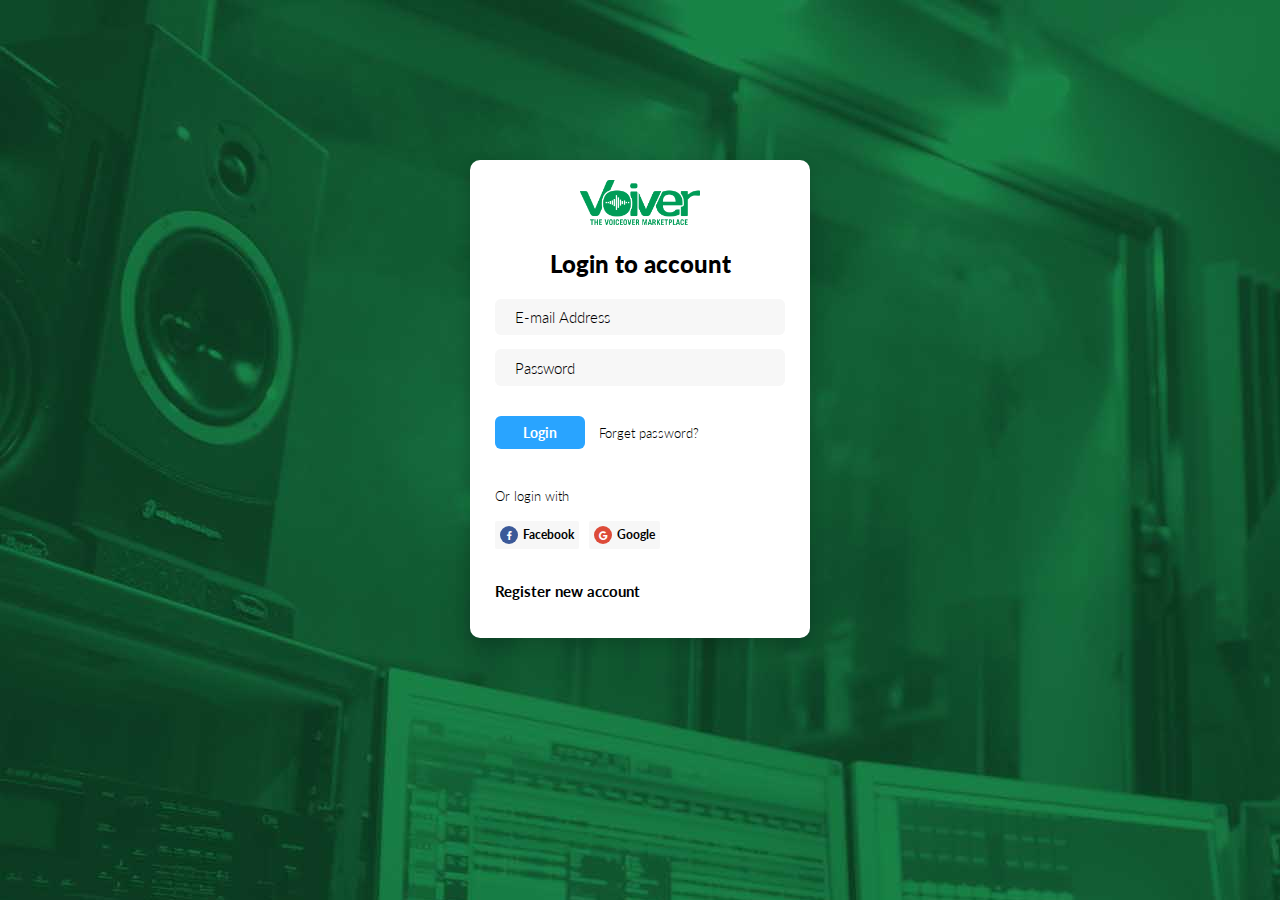
==== login.html @ 0eaa95dd "login added" ====
<!DOCTYPE html>
<html lang="en">
<head>
    <meta charset="UTF-8">
    <meta name="viewport" content="width=device-width, initial-scale=1.0">
    <title>VIOVER</title>
    <link rel="stylesheet" type="text/css" href="assets/css/bootstrap.min.css">
    <link rel="stylesheet" type="text/css" href="assets/css/fontawesome-all.min.css">
    <link rel="stylesheet" type="text/css" href="assets/css/login.css">
</head>
<body>
    <div class="form-body without-side">
        <div class="row">
            <div class="form-holder">
                <div class="form-content">
                    <div class="form-items">
                    <div class="logo">
                            <img class="logo-size" src="assets/img/logo-no2.png" alt="">
                        </div>
                        <h3>Login to account</h3>
                        <form>
                            <input class="form-control" type="text" name="username" placeholder="E-mail Address" required>
                            <input class="form-control" type="password" name="password" placeholder="Password" required>
                            <div class="form-button">
                                <button id="submit" type="submit" class="ibtn">Login</button> <a href="#">Forget password?</a>
                            </div>
                        </form>
                        <div class="other-links">
                            <div class="text">Or login with</div>
                            <a href="#"><i class="fab fa-facebook-f"></i>Facebook</a><a href="#"><i class="fab fa-google"></i>Google</a>
                        </div>
                        <div class="page-links">
                            <a href="#">Register new account</a>
                        </div>
                    </div>
                </div>
            </div>
        </div>
    </div>
<script src="assets/js/vendor/modernizr-3.6.0.min.js"></script>
<script src="assets/js/vendor/jquery-1.12.4.min.js"></script>
<script src="assets/js/popper.min.js"></script>
<script src="assets/js/bootstrap.min.js"></script>
<script src="assets/js/login.js"></script>
</body>
</html>
---- assets/css/login.css ----
@import url("https://fonts.googleapis.com/css?family=Lato:100,300,400,700,900");
/* -----------------------------------
    1 - General Styles
------------------------------------*/
*, body {
    font-family: 'Lato', sans-serif;
    font-weight: 400;
    -webkit-font-smoothing: antialiased;
    text-rendering: optimizeLegibility;
    -moz-osx-font-smoothing: grayscale;
}

html, body {
    height: 100%;
}

.form-body {
    background-color: #0093FF;
    background-image: url('../img/register-bg.jpg');
}

.form-body > .row {
    position: relative;
    margin-left: 0;
    margin-right: 0;
    height: 100%;
}

.website-logo {
    display: inline-block;
    position: absolute;
    z-index: 1000;
    top: 50px;
    left: 50px;
    right: initial;
    bottom: initial;
}

.website-logo img {
    width: 100px;
}

.website-logo a {
    display: inline-block;
}

.website-logo .logo img {
    width: 100px;
}

.website-logo-inside {
    margin-bottom: 70px;
}

.website-logo-inside img {
    width: 100px;
}

.website-logo-inside a {
    display: inline-block;
}

.website-logo-inside .logo {
    display: inline-block;
    background-image: url("../images/logo-light.svg");
    background-size: contain;
    background-repeat: no-repeat;
}

.website-logo-inside .logo img {
    width: 100px;
}

.website-logo-inside .logo img.logo-size {
    opacity: 0 !important;
}

.preview-body {
    padding-top: 70px;
    padding-bottom: 70px;
    text-align: center;
}

.preview-body .web-logo {
    margin-bottom: 50px;
}

.preview-body .web-logo img {
    width: 130px;
}

.preview-body .web-title {
    font-size: 30px;
    font-weight: 300;
    color: #000;
    line-height: 35px;
    margin-bottom: 50px;
}

.preview-body .img-link {
    display: inline-block;
    width: 100%;
    margin: 20px 0;
    padding: 0 5px;
}

.preview-body .img-link img {
    width: 100%;
    border-radius: 15px;
    -webkit-box-shadow: 0 0 5px rgba(0, 123, 255, 0.38);
    box-shadow: 0 0 5px rgba(0, 123, 255, 0.38);
    -webkit-transition: all 0.5s cubic-bezier(0.34, 1.61, 0.7, 1);
    transition: all 0.5s cubic-bezier(0.34, 1.61, 0.7, 1);
}

.preview-body .img-link:hover img, .preview-body .img-link:focus img {
    -webkit-transform: scale(1.05);
    -moz-transform: scale(1.05);
    -ms-transform: scale(1.05);
    transform: scale(1.05);
    -webkit-box-shadow: 0 11px 19px rgba(0, 123, 255, 0.18);
    box-shadow: 0 11px 19px rgba(0, 123, 255, 0.18);
}

.img-holder {
    display: inline-block;
    position: absolute;
    top: 0;
    left: 0;
    width: 550px;
    min-height: 700px;
    height: 100%;
    overflow: hidden;
    background-color: #000000;
    padding: 60px;
    text-align: center;
    z-index: 999;
}

.img-holder .info-holder {
    position: relative;
    top: 50%;
    -webkit-transform: translateY(-50%);
    -moz-transform: translateY(-50%);
    -ms-transform: translateY(-50%);
    transform: translateY(-50%);
}

.img-holder .info-holder h3 {
    display: inline-block;
    color: #fff;
    text-align: left;
    font-size: 23px;
    font-weight: 900;
    margin-bottom: 30px;
    width: 100%;
    max-width: 378px;
    padding-right: 30px;
}

.img-holder .info-holder p {
    display: inline-block;
    color: #fff;
    text-align: left;
    font-size: 18px;
    font-weight: 300;
    line-height: 20px;
    margin-bottom: 50px;
    width: 100%;
    max-width: 378px;
    padding-right: 30px;
}

.img-holder .info-holder img {
    width: 100%;
    max-width: 378px;
}

.img-holder .info-holder.simple-info h3 {
    padding-right: 0;
}

.img-holder .info-holder.simple-info p {
    padding-right: 0;
}

.img-holder .info-holder.simple-info img {
    max-width: 160px;
    margin-bottom: 50px;
}

.img-holder .bg {
    position: absolute;
    opacity: 0.23;
    left: 0;
    top: 0;
    width: 100%;
    height: 100%;
    background-image: url("../images/img1.jpg");
    background-size: cover;
    background-position: center;
    z-index: -1;
}

@media (min-height: 700px) {
    .img-holder {
        position: fixed;
    }

    .website-logo {
        position: fixed;
    }
}

.form-holder {
    margin-left: 550px;
    width: 100%;
}

.form-holder .form-content {
    position: relative;
    text-align: center;
    display: block;
    min-height: 100%;
}

.form-holder .form-content ::-webkit-input-placeholder {
    color: #526489;
}

.form-holder .form-content :-moz-placeholder {
    color: #526489;
}

.form-holder .form-content ::-moz-placeholder {
    color: #526489;
}

.form-holder .form-content :-ms-input-placeholder {
    color: #526489;
}

.form-control:focus {
    -webkit-box-shadow: none;
    box-shadow: none;
}

.form-control ::-webkit-input-placeholder {
    color: #526489;
}

.form-control :-moz-placeholder {
    color: #526489;
}

.form-control ::-moz-placeholder {
    color: #526489;
}

.form-control :-ms-input-placeholder {
    color: #526489;
}

.form-content {
    position: relative;
    background-color: #0093FF;
}

.form-content .form-group {
    color: #fff;
    font-size: 15px;
    font-weight: 300;
}

.form-content .form-items {
    display: inline-block;
    width: 100%;
    max-width: 340px;
    text-align: left;
    -webkit-transition: all 0.4s ease;
    transition: all 0.4s ease;
}

.form-content h3 {
    color: #fff;
    text-align: left;
    font-size: 24px;
    font-weight: 900;
    margin-bottom: 10px;
}

.form-content h3.form-title {
    margin-bottom: 30px;
}

.form-content p {
    color: #fff;
    text-align: left;
    font-size: 18px;
    font-weight: 300;
    line-height: 20px;
    margin-bottom: 30px;
}

.form-content p.form-subtitle {
    font-size: 16px;
    margin-bottom: 15px;
}

.form-content label {
    color: #fff;
    text-align: left;
    font-size: 15px;
    font-weight: 300;
    line-height: 20px;
    margin-bottom: 10px;
}

.form-content .page-links {
    margin-bottom: 34px;
}

.form-content .page-links a {
    position: relative;
    display: inline-block;
    text-decoration: none;
    color: #fff;
    font-weight: 300;
    font-size: 15px;
    margin-right: 20px;
    -webkit-transition: all 0.3s ease;
    transition: all 0.3s ease;
}

.form-content .page-links a:last-child {
    margin-right: 0;
}

.form-content .page-links a:after {
    position: absolute;
    content: "";
    width: 100%;
    height: 2px;
    left: 0;
    bottom: -10px;
    background-color: rgba(255, 255, 255, 0.5);
    -webkit-transition: all 0.3s ease;
    transition: all 0.3s ease;
}

.form-content .page-links a.active {
    font-weight: 700;
}

.form-content .page-links a.active:after {
    background-color: #fff;
}

.form-content .page-links a:hover:after, .form-content .page-links a:focus:after {
    background-color: #fff;
}

.form-content input, .form-content .dropdown-toggle.btn-default {
    width: 100%;
    padding: 9px 20px;
    text-align: left;
    border: 0;
    outline: 0;
    border-radius: 6px;
    background-color: #fff;
    font-size: 15px;
    font-weight: 300;
    color: #8D8D8D;
    -webkit-transition: all 0.3s ease;
    transition: all 0.3s ease;
    margin-bottom: 14px;
}

.form-content input:hover, .form-content input:focus, .form-content .dropdown-toggle.btn-default:hover, .form-content .dropdown-toggle.btn-default:focus {
    border: 0;
    background-color: #ebeff8;
    color: #8D8D8D;
}

.form-content textarea {
    position: static !important;
    width: 100%;
    padding: 8px 20px;
    border-radius: 6px;
    text-align: left;
    background-color: #fff;
    border: 0;
    font-size: 15px;
    color: #8D8D8D;
    outline: none;
    resize: none;
    height: 120px;
    -webkit-transition: none;
    transition: none;
    margin-bottom: 14px;
}

.form-content textarea:hover, .form-content textarea:focus {
    border: 0;
    background-color: #ebeff8;
    color: #8D8D8D;
}

.form-content .custom-file {
    margin-bottom: 14px;
}

.form-content .custom-file-label {
    position: absolute;
    padding: 9px 20px;
    text-align: left;
    border: 0;
    outline: 0;
    border-radius: 6px;
    background-color: #fff;
    font-size: 15px;
    font-weight: 300;
    color: #8D8D8D;
    outline: none !important;
    -webkit-box-shadow: none !important;
    box-shadow: none !important;
    -webkit-transition: all 0.3s ease;
    transition: all 0.3s ease;
}

.form-content .custom-file-label:after {
    content: "\f382" !important;
    font-family: Font Awesome\ 5 Free;
    font-style: normal;
    font-weight: 600;
    padding: .475rem .75rem .375rem;
    color: #495057;
    background-color: transparent;
    border-left: 0;
    border-radius: 0;
    -webkit-transition: all 0.3s ease;
    transition: all 0.3s ease;
}

.form-content input[type="checkbox"], .form-content input[type="radio"] {
    width: auto;
}

.form-content input[type="checkbox"]:not(:checked), .form-content input[type="checkbox"]:checked, .form-content input[type="radio"]:not(:checked), .form-content input[type="radio"]:checked {
    position: absolute;
    left: -9999px;
}

.form-content input[type="checkbox"]:not(:checked) + label, .form-content input[type="checkbox"]:checked + label, .form-content input[type="radio"]:not(:checked) + label, .form-content input[type="radio"]:checked + label {
    position: relative;
    padding-left: 23px;
    cursor: pointer;
    display: inline;
    color: #fff;
    font-size: 14px;
    font-weight: 700;
    margin-left: 0;
    -webkit-transition: all 0.3s ease;
    transition: all 0.3s ease;
    -webkit-touch-callout: none;
    -webkit-user-select: none;
    -khtml-user-select: none;
    -moz-user-select: none;
    -ms-user-select: none;
    user-select: none;
}

.form-content input[type="checkbox"]:checked + label, .form-content input[type="radio"]:checked + label {
    color: #fff;
}

.form-content input[type="checkbox"]:checked + label:before, .form-content input[type="radio"]:checked + label:before {
    content: '';
    position: absolute;
    left: 0;
    top: 2px;
    width: 15px;
    height: 15px;
    background: #fff;
    border-radius: 50px;
    border: 0px solid #fff;
    -webkit-transition: all 0.3s ease;
    transition: all 0.3s ease;
}

.form-content input[type="checkbox"]:not(:checked) + label:before, .form-content input[type="radio"]:not(:checked) + label:before {
    content: '';
    position: absolute;
    left: 0;
    top: 2px;
    width: 15px;
    height: 15px;
    background: transparent;
    border-radius: 50px;
    border: 2px solid #fff;
    -webkit-transition: all 0.3s ease;
    transition: all 0.3s ease;
}

.form-content input[type="checkbox"]:not(:checked) + label:after, .form-content input[type="radio"]:not(:checked) + label:after {
    opacity: 0;
    -webkit-transform: scale(0);
    -moz-transform: scale(0);
    -ms-transform: scale(0);
    transform: scale(0);
}

.form-content input[type="checkbox"]:disabled + label, .form-content input[type="radio"]:disabled + label {
    opacity: 0.6;
}

.form-content input[type="checkbox"]:checked + label:after, .form-content input[type="checkbox"]:not(:checked) + label:after {
    content: '\f00c';
    font-family: "Font Awesome 5 Free";
    font-style: normal;
    font-weight: 600;
    position: absolute;
    top: 3px;
    left: 3px;
    font-size: 9px;
    color: #0093FF;
    line-height: 14px;
    -webkit-transition: all 0.2s ease;
    transition: all 0.2s ease;
}

.form-content input[type="checkbox"]:checked + label:before {
    border-radius: 4px;
}

.form-content input[type="checkbox"]:not(:checked) + label:before {
    border-radius: 4px;
}

.form-content input[type="radio"]:checked + label:after, .form-content input[type="radio"]:not(:checked) + label:after {
    content: "";
    position: absolute;
    top: 7px;
    left: 5px;
    width: 5px;
    height: 5px;
    border-radius: 20px;
    background-color: #0093FF;
    -webkit-transition: all 0.2s ease;
    transition: all 0.2s ease;
}

.form-content .custom-options {
    display: -webkit-box;
    display: -moz-box;
    display: -ms-flexbox;
    display: -webkit-flex;
    display: flex;
}

.form-content .custom-options input[type="checkbox"], .form-content .custom-options input[type="radio"] {
    width: auto;
}

.form-content .custom-options input[type="checkbox"]:not(:checked), .form-content .custom-options input[type="checkbox"]:checked, .form-content .custom-options input[type="radio"]:not(:checked), .form-content .custom-options input[type="radio"]:checked {
    position: absolute;
    left: -9999px;
}

.form-content .custom-options input[type="checkbox"]:not(:checked) + label, .form-content .custom-options input[type="checkbox"]:checked + label, .form-content .custom-options input[type="radio"]:not(:checked) + label, .form-content .custom-options input[type="radio"]:checked + label {
    position: relative;
    padding-left: 0;
    cursor: pointer;
    display: inline;
    color: #606060;
    background-color: #F7F7F7;
    font-size: 13px;
    font-weight: 400;
    margin-left: 0;
    border-radius: 5px;
    padding: 4px 10px;
    margin-right: 10px;
    -webkit-transition: all 0.3s ease;
    transition: all 0.3s ease;
    -webkit-touch-callout: none;
    -webkit-user-select: none;
    -khtml-user-select: none;
    -moz-user-select: none;
    -ms-user-select: none;
    user-select: none;
    flex-grow: 1;
    text-align: center;
}

.form-content .custom-options input[type="checkbox"]:not(:checked) + label:last-child, .form-content .custom-options input[type="checkbox"]:checked + label:last-child, .form-content .custom-options input[type="radio"]:not(:checked) + label:last-child, .form-content .custom-options input[type="radio"]:checked + label:last-child {
    margin-right: 0;
}

.form-content .custom-options input[type="checkbox"]:not(:checked) + label:after, .form-content .custom-options input[type="checkbox"]:checked + label:after, .form-content .custom-options input[type="radio"]:not(:checked) + label:after, .form-content .custom-options input[type="radio"]:checked + label:after {
    display: none;
}

.form-content .custom-options input[type="checkbox"]:checked + label, .form-content .custom-options input[type="radio"]:checked + label {
    color: #fff;
    background-color: #57D38C;
    font-weight: 400;
    -webkit-box-shadow: 0 3px 8px rgba(74, 230, 142, 0.35);
    box-shadow: 0 3px 8px rgba(74, 230, 142, 0.35);
}

.form-content .custom-options input[type="checkbox"]:checked + label:before, .form-content .custom-options input[type="radio"]:checked + label:before {
    display: none;
}

.form-content .custom-options input[type="checkbox"]:not(:checked) + label:before, .form-content .custom-options input[type="radio"]:not(:checked) + label:before {
    display: none;
}

.form-content .custom-options input[type="checkbox"]:not(:checked) + label:after, .form-content .custom-options input[type="radio"]:not(:checked) + label:after {
    display: none;
}

.form-content .form-button {
    margin-top: 30px;
    margin-bottom: 25px;
}

.form-content .form-button .ibtn {
    border-radius: 6px;
    border: 0;
    padding: 6px 28px;
    background-color: #fff;
    color: #29A4FF;
    font-size: 14px;
    font-weight: 700;
    text-decoration: none;
    cursor: pointer;
    margin-right: 10px;
    outline: none;
    -webkit-transition: all 0.3s ease;
    transition: all 0.3s ease;
    -webkit-box-shadow: 0 0 0 rgba(0, 0, 0, 0.16);
    box-shadow: 0 0 0 rgba(0, 0, 0, 0.16);
}

.form-content .form-button .ibtn:last-child {
    margin-right: 0;
}

.form-content .form-button .ibtn:hover, .form-content .form-button .ibtn:focus {
    -webkit-box-shadow: 0 5px 6px rgba(0, 0, 0, 0.16);
    box-shadow: 0 5px 6px rgba(0, 0, 0, 0.16);
}

.form-content .form-button .ibtn.less-padding {
    padding: 6px 15px !important;
}

.form-content .form-button a {
    font-size: 13px;
    font-weight: 700;
    color: #fff;
}

.form-content .form-button.full-width {
    margin-top: 15px;
}

.form-content .form-button.full-width .ibtn {
    width: 100%;
}

.form-content .btn {
    border-radius: 6px;
    padding: 6px 28px;
    font-size: 14px;
    font-weight: 700;
    margin-right: 10px;
    border: 0;
}

.form-content .btn.btn-light {
    color: #B0C2D0;
}

.form-content .btn.btn-light:hover, .form-content .btn.btn-light:focus {
    color: #a0b6c6;
}

.form-content .btn :last-child {
    margin-right: 0;
}

.form-content form {
    margin-bottom: 30px;
}

.form-content .other-links span {
    font-size: 12px;
    font-weight: 300;
    color: #fff;
    margin-right: 20px;
}

.form-content .other-links a {
    font-size: 12px;
    font-weight: 700;
    color: #fff;
    margin-right: 10px;
}

.form-content .other-links a:last-child {
    margin-right: 0;
}

.form-content .other-links a i {
    display: inline-block;
    width: 25px;
    height: 25px;
    background-color: #000;
    color: #fff;
    border-radius: 25px;
    text-align: center;
    padding-top: 5px;
    font-size: 15px;
    margin: 0 5px;
    -webkit-transition: all 0.3s ease;
    transition: all 0.3s ease;
}

.form-content .other-links a i[class*="fa-twitter"] {
    background-color: #00aced;
}

.form-content .other-links a i[class*="fa-facebook"] {
    background-color: #3b5998;
}

.form-content .other-links a i[class*="fa-youtube"] {
    background-color: #bb0000;
}

.form-content .other-links a i[class*="fa-google"] {
    background-color: #dd4b39;
}

.form-content .other-links a i[class*="fa-linkedin"] {
    background-color: #007bb6;
}

.form-content .other-links a i[class*="fa-instagram"] {
    background-color: #517fa4;
}

.form-content .other-links a i:hover, .form-content .other-links a i:focus {
    opacity: 0.8;
}

.form-content.form-sm input, .form-content.form-sm .dropdown-toggle.btn-default {
    padding: 6px 16px;
    margin-bottom: 10px;
    font-size: 14px;
}

.form-content.form-sm textarea {
    padding: 6px 16px;
    margin-bottom: 10px;
    font-size: 14px;
}

.form-content.form-sm .form-button .ibtn {
    padding: 4px 28px;
}

.form-content.form-sm .btn {
    padding: 4px 28px;
}

.form-content .form-sent {
    position: absolute;
    text-align: center;
    opacity: 0;
    pointer-events: none;
    z-index: 1;
    -webkit-transform-origin: center center;
    -moz-transform-origin: center center;
    -ms-transform-origin: center center;
    transform-origin: center center;
    -webkit-transform: scale(0.7) translateX(200px);
    -moz-transform: scale(0.7) translateX(200px);
    -ms-transform: scale(0.7) translateX(200px);
    transform: scale(0.7) translateX(200px);
    -webkit-transition: all 0.4s ease;
    transition: all 0.4s ease;
}

.form-content .form-sent.show-it {
    opacity: 1;
    pointer-events: all;
    z-index: 2;
    -webkit-transform: scale(1) translateX(0);
    -moz-transform: scale(1) translateX(0);
    -ms-transform: scale(1) translateX(0);
    transform: scale(1) translateX(0);
}

.form-content .form-sent.show-it .tick-holder .tick-icon {
    -webkit-animation: tick-anime3 0.7s cubic-bezier(0.34, 1.61, 0.7, 1) 0s forwards;
    -moz-animation: tick-anime3 0.7s cubic-bezier(0.34, 1.61, 0.7, 1) 0s forwards;
    -ms-animation: tick-anime3 0.7s cubic-bezier(0.34, 1.61, 0.7, 1) 0s forwards;
    animation: tick-anime3 0.7s cubic-bezier(0.34, 1.61, 0.7, 1) 0s forwards;
}

.form-content .form-sent.show-it .tick-holder .tick-icon:before {
    -webkit-animation: tick-anime1 0.2s linear 0.2s forwards;
    -moz-animation: tick-anime1 0.2s linear 0.2s forwards;
    -ms-animation: tick-anime1 0.2s linear 0.2s forwards;
    animation: tick-anime1 0.2s linear 0.2s forwards;
}

.form-content .form-sent.show-it .tick-holder .tick-icon:after {
    -webkit-animation: tick-anime2 0.4s ease 0.4s forwards;
    -moz-animation: tick-anime2 0.4s ease 0.4s forwards;
    -ms-animation: tick-anime2 0.4s ease 0.4s forwards;
    animation: tick-anime2 0.4s ease 0.4s forwards;
}

.form-content .form-sent .tick-holder {
    text-align: center;
    margin-bottom: 12px;
}

.form-content .form-sent .tick-holder .tick-icon {
    position: relative;
    display: inline-block;
    width: 40px;
    height: 40px;
    border-radius: 40px;
    background-color: rgba(255, 255, 255, 0);
    -webkit-transform: rotate(35deg) scale(2);
    -moz-transform: rotate(35deg) scale(2);
    -ms-transform: rotate(35deg) scale(2);
    transform: rotate(35deg) scale(2);
    -webkit-transform-origin: center center;
    -moz-transform-origin: center center;
    -ms-transform-origin: center center;
    transform-origin: center center;
}

.form-content .form-sent .tick-holder .tick-icon:before {
    content: "";
    position: absolute;
    background-color: #fff;
    width: 10px;
    height: 2px;
    top: 28px;
    left: 14px;
    border-radius: 2px;
    -webkit-transform-origin: left center;
    -moz-transform-origin: left center;
    -ms-transform-origin: left center;
    transform-origin: left center;
    -webkit-transform: scaleX(0);
    -moz-transform: scaleX(0);
    -ms-transform: scaleX(0);
    transform: scaleX(0);
}

.form-content .form-sent .tick-holder .tick-icon:after {
    content: "";
    position: absolute;
    background-color: #fff;
    width: 2px;
    height: 20px;
    top: 9px;
    left: 22px;
    border-radius: 2px;
    -webkit-transform-origin: center bottom;
    -moz-transform-origin: center bottom;
    -ms-transform-origin: center bottom;
    transform-origin: center bottom;
    -webkit-transform: scaleY(0);
    -moz-transform: scaleY(0);
    -ms-transform: scaleY(0);
    transform: scaleY(0);
}

.form-content .form-sent h3 {
    text-align: center;
    color: #fff;
}

.form-content .form-sent p {
    text-align: center;
    color: #fff;
    font-size: 15px;
    opacity: 0.8;
    margin-bottom: 20px;
}

.form-content .form-sent .info-holder {
    font-size: 12px;
    font-weight: 700;
    color: #fff;
    border-top: 1px solid rgba(255, 255, 255, 0.5);
    padding: 10px;
    margin-top: 60px;
}

.form-content .form-sent .info-holder span {
    font-size: 12px;
    font-weight: 700;
    color: #fff;
    opacity: 0.6;
}

.form-content .form-sent .info-holder a {
    font-size: 12px;
    font-weight: 700;
    color: #fff;
    opacity: 0.9;
}

.form-content .hide-it {
    opacity: 0;
    z-index: 1;
    pointer-events: none;
    -webkit-transform-origin: center center;
    -moz-transform-origin: center center;
    -ms-transform-origin: center center;
    transform-origin: center center;
    -webkit-transform: scale(0.7) translateX(-200px);
    -moz-transform: scale(0.7) translateX(-200px);
    -ms-transform: scale(0.7) translateX(-200px);
    transform: scale(0.7) translateX(-200px);
}

.form-content .row {
    margin-right: -6px;
    margin-left: -6px;
}

.form-content .row.top-padding {
    padding-top: 30px;
}

.form-content .row.top-padding .form-button {
    margin-top: 0;
}

.form-content .row .col {
    padding-right: 6px;
    padding-left: 6px;
}

.form-body.on-top .website-logo {
    position: absolute;
}

.form-body.on-top .img-holder {
    display: block;
    position: relative;
    width: 100%;
    min-height: initial;
    height: initial;
    overflow: initial;
    padding: 40px;
}

.form-body.on-top .img-holder .info-holder.simple-info h3 {
    margin-bottom: 16px;
}

.form-body.on-top .img-holder .info-holder.simple-info p {
    margin-bottom: 10px;
}

.form-body.on-top .img-holder .info-holder.simple-info img {
    margin-bottom: 20px;
}

.form-body.on-top .form-holder {
    margin-left: 0;
}

@keyframes tick-anime1 {
    0% {
        -webkit-transform: scaleX(0);
        -moz-transform: scaleX(0);
        -ms-transform: scaleX(0);
        transform: scaleX(0);
    }

    100% {
        -webkit-transform: scaleX(1);
        -moz-transform: scaleX(1);
        -ms-transform: scaleX(1);
        transform: scaleX(1);
    }
}

@keyframes tick-anime2 {
    0% {
        -webkit-transform: scaleY(0);
        -moz-transform: scaleY(0);
        -ms-transform: scaleY(0);
        transform: scaleY(0);
    }

    100% {
        -webkit-transform: scaleY(1);
        -moz-transform: scaleY(1);
        -ms-transform: scaleY(1);
        transform: scaleY(1);
    }
}

@keyframes tick-anime3 {
    0% {
        background-color: rgba(255, 255, 255, 0);
        -webkit-transform: rotate(35deg) scale(2);
        -moz-transform: rotate(35deg) scale(2);
        -ms-transform: rotate(35deg) scale(2);
        transform: rotate(35deg) scale(2);
    }

    100% {
        background-color: rgba(255, 255, 255, 0.2);
        -webkit-transform: rotate(45deg) scale(1);
        -moz-transform: rotate(45deg) scale(1);
        -ms-transform: rotate(45deg) scale(1);
        transform: rotate(45deg) scale(1);
    }
}

@keyframes c-tick-anime3 {
    0% {
        background-color: rgba(233, 253, 214, 0);
        -webkit-transform: rotate(35deg) scale(2);
        -moz-transform: rotate(35deg) scale(2);
        -ms-transform: rotate(35deg) scale(2);
        transform: rotate(35deg) scale(2);
    }

    100% {
        background-color: #E9FDD6;
        -webkit-transform: rotate(45deg) scale(1);
        -moz-transform: rotate(45deg) scale(1);
        -ms-transform: rotate(45deg) scale(1);
        transform: rotate(45deg) scale(1);
    }
}

.alert {
    position: relative;
    padding: 6px 12px;
    border: 1px solid #000;
    color: #000000;
    font-size: 13px;
    font-weight: 700;
}

.alert a, .alert a.alert-link {
    font-weight: 700;
    color: #000000;
}

.alert p {
    font-size: 13px;
    font-weight: 700;
    margin-bottom: 18px;
}

.alert.alert-primary {
    background-color: #e2f0ff;
    border-color: #3a86d6;
}

.alert.alert-primary hr {
    border-top-color: #3a86d6;
}

.alert.alert-secondary {
    background-color: #f0f0f0;
    border-color: #8e9396;
}

.alert.alert-secondary hr {
    border-top-color: #8e9396;
}

.alert.alert-success {
    background-color: #F7FFF0;
    border-color: #8CCB57;
}

.alert.alert-success hr {
    border-top-color: #8CCB57;
}

.alert.alert-danger {
    background-color: #FFFAFA;
    border-color: #F55050;
}

.alert.alert-danger hr {
    border-top-color: #F55050;
}

.alert.alert-warning {
    background-color: #fff8e1;
    border-color: #f1cb4b;
}

.alert.alert-warning hr {
    border-top-color: #f1cb4b;
}

.alert.alert-info {
    background-color: #dcedf1;
    border-color: #42bfdb;
}

.alert.alert-info hr {
    border-top-color: #42bfdb;
}

.alert.alert-light {
    background-color: #fefefe;
    border-color: #a7a4a4;
}

.alert.alert-light hr {
    border-top-color: #a7a4a4;
}

.alert.alert-dark {
    background-color: #d6d8d9;
    border-color: #525557;
}

.alert.alert-dark hr {
    border-top-color: #525557;
}

.alert.with-icon {
    padding-left: 32px;
}

.alert.with-icon[class*="alert-"]:before {
    position: absolute;
    font-family: "Font Awesome 5 Free";
    font-style: normal;
    font-weight: 600;
    top: 7px;
    left: 7px;
    width: 20px;
    font-size: 12px;
    text-align: center;
}

.alert.with-icon.alert-primary:before {
    content: "\f12a";
    color: #3a86d6;
}

.alert.with-icon.alert-secondary:before {
    content: "\f12a";
    color: #8e9396;
}

.alert.with-icon.alert-success:before {
    content: "\f00c";
    color: #8CCB57;
}

.alert.with-icon.alert-danger:before {
    content: "\f071";
    color: #F55050;
}

.alert.with-icon.alert-warning:before {
    content: "\f06a";
    color: #f1cb4b;
}

.alert.with-icon.alert-info:before {
    content: "\f129";
    color: #42bfdb;
}

.alert.with-icon.alert-light:before {
    content: "\f12a";
    color: #a7a4a4;
}

.alert.with-icon.alert-dark:before {
    content: "\f12a";
    color: #525557;
}

.alert .close {
    color: #727272;
    font-size: 0.9rem;
    padding: 3px;
    outline: none;
}

.alert .close span {
    color: #727272;
}

.form-body.without-side .website-logo {
    top: 70px;
    left: 50%;
    margin-left: -50px;
    right: initial;
    bottom: initial;
    display: inline-block;
}

.form-body.without-side .website-logo-inside .logo {
    background-image: url("../images/logo-dark.svg");
}

.form-body.without-side .form-holder .form-content ::-webkit-input-placeholder {
    color: #000;
}

.form-body.without-side .form-holder .form-content :-moz-placeholder {
    color: #000;
}

.form-body.without-side .form-holder .form-content ::-moz-placeholder {
    color: #000;
}

.form-body.without-side .form-holder .form-content :-ms-input-placeholder {
    color: #000;
}

.form-body.without-side h3 {
    color: #000;
}

.form-body.without-side p {
    color: #000;
}

.form-body.without-side label {
    color: #000;
}

.form-body.without-side .img-holder {
    z-index: 0;
    width: 100%;
    overflow: hidden;
}

.form-body.without-side .img-holder .info-holder img {
    display: none;
    max-width: 534px;
    -webkit-animation: zoom-in-img 50s linear 0s infinite;
    -moz-animation: zoom-in-img 50s linear 0s infinite;
    -ms-animation: zoom-in-img 50s linear 0s infinite;
    animation: zoom-in-img 50s linear 0s infinite;
    -webkit-transform-origin: center center;
    -moz-transform-origin: center center;
    -ms-transform-origin: center center;
    transform-origin: center center;
    -webkit-transform: scale(1);
    -moz-transform: scale(1);
    -ms-transform: scale(1);
    transform: scale(1);
}

.form-body.without-side .form-holder {
    margin-left: 0;
}

.form-body.without-side .form-holder .form-content {
    background-color: transparent;
}

.form-body.without-side .form-content {
    padding: 160px 60px 60px;
    -webkit-perspective: 800px;
    -moz-perspective: 800px;
    -ms-perspective: 800px;
    perspective: 800px;
}

.form-body.without-side .form-content .form-items {
    padding: 35px 25px;
    padding-top: 20px;
    border-radius: 10px;
    background-color: #fff;
    -webkit-box-shadow: 0 6px 15px rgba(0, 0, 0, 0.16);
    box-shadow: 0 6px 15px rgba(0, 0, 0, 0.16);
}

.form-body.without-side .form-content .form-items form {
    margin-bottom: 0;
}

.form-body.without-side .form-content .form-items .other-links {
    margin-top: 38px;
    margin-bottom: 30px;
}

.form-body.without-side .form-content .form-items .other-links .text {
    font-size: 13px;
    font-weight: 300;
    color: #000;
    margin-bottom: 15px;
}

.form-body.without-side .form-content .form-items .other-links a {
    display: inline-block;
    padding: 5px;
    border-radius: 2px;
    color: #000;
    background-color: #F7F7F7;
}

.form-body.without-side .form-content .form-items .other-links a i {
    width: 18px;
    height: 18px;
    font-size: 9px;
    margin-left: 0;
}

.form-body.without-side .form-content .form-items .page-links {
    margin-bottom: 0;
}

.form-body.without-side .form-content .form-items .page-links a {
    font-weight: 700;
}

.form-body.without-side .form-content .form-items .page-links a:after {
    bottom: -3px;
}

.form-body.without-side .form-content .page-links a {
    color: #000;
}

.form-body.without-side .form-content .page-links a:after {
    background-color: rgba(222, 222, 222, 0.7);
}

.form-body.without-side .form-content .page-links a.active:after, .form-body.without-side .form-content .page-links a:hover:after, .form-body.without-side .form-content .page-links a:focus:after {
    background-color: #0092FE;
}

.form-body.without-side .form-content input, .form-body.without-side .form-content .dropdown-toggle.btn-default {
    border: 0;
    background-color: #F7F7F7;
    color: #000000;
}

.form-body.without-side .form-content input:hover, .form-body.without-side .form-content input:focus, .form-body.without-side .form-content .dropdown-toggle.btn-default:hover, .form-body.without-side .form-content .dropdown-toggle.btn-default:focus {
    border: 0;
    background-color: #eaeaea;
    color: #000000;
}

.form-body.without-side .form-content textarea {
    background-color: #F7F7F7;
    border: 0;
    color: #000000;
}

.form-body.without-side .form-content textarea:hover, .form-body.without-side .form-content textarea:focus {
    border: 0;
    background-color: #eaeaea;
    color: #000000;
}

.form-body.without-side .form-content input[type="checkbox"]:not(:checked) + label, .form-body.without-side .form-content input[type="checkbox"]:checked + label, .form-body.without-side .form-content input[type="radio"]:not(:checked) + label, .form-body.without-side .form-content input[type="radio"]:checked + label {
    color: #000;
}

.form-body.without-side .form-content input[type="checkbox"]:checked + label, .form-body.without-side .form-content input[type="radio"]:checked + label {
    color: #000;
}

.form-body.without-side .form-content input[type="checkbox"]:checked + label:before, .form-body.without-side .form-content input[type="radio"]:checked + label:before {
    background: #000;
    border: 0px solid #000;
}

.form-body.without-side .form-content input[type="checkbox"]:not(:checked) + label:before, .form-body.without-side .form-content input[type="radio"]:not(:checked) + label:before {
    background: transparent;
    border: 2px solid #000;
}

.form-body.without-side .form-content input[type="checkbox"]:not(:checked) + label:after, .form-body.without-side .form-content input[type="checkbox"]:checked + label:after {
    color: #fff;
}

.form-body.without-side .form-content input[type="radio"]:not(:checked) + label:after, .form-body.without-side .form-content input[type="radio"]:checked + label:after {
    background-color: #fff;
}

.form-body.without-side .form-content .custom-options input[type="checkbox"]:not(:checked) + label, .form-body.without-side .form-content .custom-options input[type="checkbox"]:checked + label, .form-body.without-side .form-content .custom-options input[type="radio"]:not(:checked) + label, .form-body.without-side .form-content .custom-options input[type="radio"]:checked + label {
    color: #606060;
    background-color: #F7F7F7;
}

.form-body.without-side .form-content .custom-options input[type="checkbox"]:checked + label, .form-body.without-side .form-content .custom-options input[type="radio"]:checked + label {
    color: #fff;
    background-color: #57D38C;
    -webkit-box-shadow: 0 3px 8px rgba(74, 230, 142, 0.35);
    box-shadow: 0 3px 8px rgba(74, 230, 142, 0.35);
}

.form-body.without-side .form-content .form-button {
    margin-bottom: 0;
}

.form-body.without-side .form-content .form-button .ibtn {
    background-color: #29A4FF;
    color: #fff;
    -webkit-box-shadow: 0 0 0 rgba(0, 0, 0, 0.16);
    box-shadow: 0 0 0 rgba(0, 0, 0, 0.16);
}

.form-body.without-side .form-content .form-button .ibtn:hover, .form-body.without-side .form-content .form-button .ibtn:focus {
    -webkit-box-shadow: 0 5px 6px rgba(0, 0, 0, 0.16);
    box-shadow: 0 5px 6px rgba(0, 0, 0, 0.16);
}

.form-body.without-side .form-content .form-button a {
    font-weight: 300;
    color: #000;
}

.form-body.without-side .form-content .form-sent {
    padding: 35px 30px;
    border-radius: 10px;
    background-color: #fff;
    -webkit-box-shadow: 0 6px 15px rgba(0, 0, 0, 0.16);
    box-shadow: 0 6px 15px rgba(0, 0, 0, 0.16);
    -webkit-transform: rotateY(-180deg);
    -moz-transform: rotateY(-180deg);
    -ms-transform: rotateY(-180deg);
    transform: rotateY(-180deg);
}

.form-body.without-side .form-content .form-sent.show-it {
    -webkit-transform: rotateY(0deg);
    -moz-transform: rotateY(0deg);
    -ms-transform: rotateY(0deg);
    transform: rotateY(0deg);
}

.form-body.without-side .form-content .form-sent .tick-holder .tick-icon {
    -webkit-animation: c-tick-anime3 0.7s cubic-bezier(0.34, 1.61, 0.7, 1) 0s forwards;
    -moz-animation: c-tick-anime3 0.7s cubic-bezier(0.34, 1.61, 0.7, 1) 0s forwards;
    -ms-animation: c-tick-anime3 0.7s cubic-bezier(0.34, 1.61, 0.7, 1) 0s forwards;
    animation: c-tick-anime3 0.7s cubic-bezier(0.34, 1.61, 0.7, 1) 0s forwards;
    background-color: rgba(233, 253, 214, 0);
}

.form-body.without-side .form-content .form-sent .tick-holder .tick-icon:before {
    background-color: #8CCB57;
}

.form-body.without-side .form-content .form-sent .tick-holder .tick-icon:after {
    background-color: #8CCB57;
}

.form-body.without-side .form-content .form-sent h3 {
    color: #000;
}

.form-body.without-side .form-content .form-sent p {
    color: #000;
}

.form-body.without-side .form-content .form-sent .info-holder {
    border-top: 1px solid rgba(0, 0, 0, 0.5);
}

.form-body.without-side .form-content .form-sent .info-holder span {
    color: #000;
}

.form-body.without-side .form-content .form-sent .info-holder a {
    color: #000;
}

.form-body.without-side .form-content .hide-it {
    -webkit-transform: rotateY(180deg);
    -moz-transform: rotateY(180deg);
    -ms-transform: rotateY(180deg);
    transform: rotateY(180deg);
}

@keyframes zoom-in-img {
    0% {
        -webkit-transform: scale(1);
        -moz-transform: scale(1);
        -ms-transform: scale(1);
        transform: scale(1);
    }

    50% {
        -webkit-transform: scale(1.15);
        -moz-transform: scale(1.15);
        -ms-transform: scale(1.15);
        transform: scale(1.15);
    }

    100% {
        -webkit-transform: scale(1);
        -moz-transform: scale(1);
        -ms-transform: scale(1);
        transform: scale(1);
    }
}

/* -----------------------------------
    2 - Responsive Styles
------------------------------------*/
@media (max-width: 992px) {
    .img-holder {
        display: none;
    }

    .form-holder {
        margin-left: 0;
    }

    .form-holder .form-content {
        padding: 125px 60px 60px;
    }

    .form-body.on-top .form-holder .form-content, .form-body.on-top-mobile .form-holder .form-content {
        padding: 60px;
    }

    .website-logo {
        top: 50px;
        left: 50px;
        right: initial;
        bottom: initial;
    }

    .website-logo .logo {
        background-image: url("../images/logo-light.svg");
    }

    .form-body.without-side .img-holder {
        display: inline-block;
    }

    .form-body.without-side .website-logo .logo {
        background-image: url("../images/logo-light.svg");
    }

    .form-body.without-side .form-holder .form-content {
        padding: 125px 30px 60px;
    }

    .form-body.on-top-mobile .website-logo {
        position: absolute;
    }

    .form-body.on-top-mobile .img-holder {
        display: block;
        position: relative;
        width: 100%;
        min-height: initial;
        height: initial;
        overflow: initial;
        padding: 40px;
    }

    .form-body.on-top-mobile .img-holder .info-holder.simple-info h3 {
        margin-bottom: 16px;
    }

    .form-body.on-top-mobile .img-holder .info-holder.simple-info p {
        margin-bottom: 10px;
    }

    .form-body.on-top-mobile .img-holder .info-holder.simple-info img {
        margin-bottom: 20px;
    }

    .form-body.on-top-mobile .form-holder {
        margin-left: 0;
    }
}

@media (max-width: 575px) {
    .form-body.on-top .img-holder, .form-body.on-top-mobile .img-holder {
        padding: 90px 40px 40px;
    }

    .form-content .row.top-padding .form-button {
        text-align: left !important;
        margin-top: 30px;
    }
}

.form-body {
    background-color: #009c57c2;
    min-height: 100vh;
}

.website-logo {
    display: inline-block;
    top: 50px;
    left: 50px;
    right: initial;
    bottom: initial;
}

.website-logo img {
    width: 100px;
}

.website-logo .logo {
    background-image: url("../images/logo-light.svg");
}

.website-logo .logo img {
    width: 100px;
}

.website-logo-inside img {
    width: 100px;
}

.website-logo-inside .logo {
    background-image: url("../images/logo-light.svg");
}

.website-logo-inside .logo img {
    width: 100px;
}

.img-holder {
    width: 550px;
    background-color: #0093FF;
}

.img-holder .info-holder h3 {
    color: #fff;
    text-align: left;
}

.img-holder .info-holder p {
    color: #fff;
    text-align: left;
}

.img-holder .bg {
    opacity: 0.23;
    background-image: none;
}

.form-holder {
    margin-left: 550px;
}

.form-holder .form-content ::-webkit-input-placeholder {
    color: #526489;
}

.form-holder .form-content :-moz-placeholder {
    color: #526489;
}

.form-holder .form-content ::-moz-placeholder {
    color: #526489;
}

.form-holder .form-content :-ms-input-placeholder {
    color: #526489;
}

.form-content {
    background-color: #0093FF;
}

.form-content .form-group {
    color: #fff;
}

.form-content .form-items {
    max-width: 340px;
    text-align: left;
}

.form-content h3 {
    color: #fff;
    text-align: center;
    margin-bottom: 20px;
}

.form-content p {
    color: #fff;
    text-align: left;
}

.form-content label {
    color: #fff;
    text-align: left;
}

.form-content .page-links a {
    color: #fff;
}

.form-content .page-links a:after {
    background-color: rgba(255, 255, 255, 0.5);
}

.form-content .page-links a.active:after {
    background-color: #fff;
}

.form-content .page-links a:hover:after, .form-content .page-links a:focus:after {
    background-color: #fff;
}

.form-content input, .form-content .dropdown-toggle.btn-default {
    border: 0;
    background-color: #fff;
    color: #8D8D8D;
}

.form-content input:hover, .form-content input:focus, .form-content .dropdown-toggle.btn-default:hover, .form-content .dropdown-toggle.btn-default:focus {
    border: 0;
    background-color: #ebeff8;
    color: #8D8D8D;
}

.form-content textarea {
    border: 0;
    background-color: #fff;
    color: #8D8D8D;
}

.form-content textarea:hover, .form-content textarea:focus {
    border: 0;
    background-color: #ebeff8;
    color: #8D8D8D;
}

.form-content .custom-file-label {
    border: 0;
    background-color: #fff;
    color: #8D8D8D;
}

.form-content .custom-file-label:after {
    color: #0093FF;
}

.form-content .custom-file:hover .custom-file-label, .form-content .custom-file:focus .custom-file-label {
    border: 0;
    background-color: #ebeff8;
    color: #8D8D8D;
}

.form-content input[type="checkbox"]:not(:checked) + label, .form-content input[type="checkbox"]:checked + label, .form-content input[type="radio"]:not(:checked) + label, .form-content input[type="radio"]:checked + label {
    color: #fff;
    font-weight: 700;
}

.form-content input[type="checkbox"]:checked + label, .form-content input[type="radio"]:checked + label {
    color: #fff;
}

.form-content input[type="checkbox"]:checked + label:before, .form-content input[type="radio"]:checked + label:before {
    background: #fff;
    border: 0px solid #fff;
}

.form-content input[type="checkbox"]:not(:checked) + label:before, .form-content input[type="radio"]:not(:checked) + label:before {
    background: transparent;
    border: 2px solid #fff;
}

.form-content input[type="checkbox"]:not(:checked) + label:after, .form-content input[type="checkbox"]:checked + label:after {
    color: #0093FF;
}

.form-content input[type="radio"]:not(:checked) + label:after, .form-content input[type="radio"]:checked + label:after {
    background-color: #0093FF;
}

.form-content .custom-options input[type="checkbox"]:not(:checked) + label, .form-content .custom-options input[type="checkbox"]:checked + label, .form-content .custom-options input[type="radio"]:not(:checked) + label, .form-content .custom-options input[type="radio"]:checked + label {
    color: #606060;
    background-color: rgba(247, 247, 247, 0.75);
}

.form-content .custom-options input[type="checkbox"]:checked + label, .form-content .custom-options input[type="radio"]:checked + label {
    color: #606060;
    background-color: #fff;
    -webkit-box-shadow: 0 3px 8px rgba(0, 0, 0, 0.16);
    box-shadow: 0 3px 8px rgba(0, 0, 0, 0.16);
}

.form-content .form-button .ibtn {
    background-color: #29A4FF;
    color: #fff;
    -webkit-box-shadow: 0 0 0 rgba(0, 0, 0, 0.16);
    box-shadow: 0 0 0 rgba(0, 0, 0, 0.16);
}

.form-content .form-button .ibtn:hover, .form-content .form-button .ibtn:focus {
    -webkit-box-shadow: 0 5px 6px rgba(0, 0, 0, 0.16);
    box-shadow: 0 5px 6px rgba(0, 0, 0, 0.16);
}

.form-content .form-button a {
    color: #fff;
}

.form-content .other-links span {
    color: #fff;
}

.form-content .other-links a {
    color: #fff;
}

.form-content .form-sent .tick-holder .tick-icon {
    background-color: rgba(255, 255, 255, 0);
}

.form-content .form-sent .tick-holder .tick-icon:before {
    background-color: #fff;
}

.form-content .form-sent .tick-holder .tick-icon:after {
    background-color: #fff;
}

.form-content .form-sent h3 {
    color: #fff;
}

.form-content .form-sent p {
    color: #fff;
}

.form-content .form-sent .info-holder {
    color: #fff;
    border-top: 1px solid rgba(255, 255, 255, 0.5);
}

.form-content .form-sent .info-holder span {
    color: #fff;
}

.form-content .form-sent .info-holder a {
    color: #fff;
}

@keyframes tick-anime3 {
    0% {
        background-color: rgba(255, 255, 255, 0);
        -webkit-transform: rotate(35deg) scale(2);
        -moz-transform: rotate(35deg) scale(2);
        -ms-transform: rotate(35deg) scale(2);
        transform: rotate(35deg) scale(2);
    }

    100% {
        background-color: rgba(255, 255, 255, 0.2);
        -webkit-transform: rotate(45deg) scale(1);
        -moz-transform: rotate(45deg) scale(1);
        -ms-transform: rotate(45deg) scale(1);
        transform: rotate(45deg) scale(1);
    }
}

.alert {
    color: #fff;
}

.alert.alert-primary {
    background-color: rgba(226, 240, 255, 0.1);
    border-color: #fff;
}

.alert.alert-primary hr {
    border-top-color: #fff;
}

.alert.alert-secondary {
    background-color: rgba(240, 240, 240, 0.1);
    border-color: #fff;
}

.alert.alert-secondary hr {
    border-top-color: #fff;
}

.alert.alert-success {
    background-color: rgba(247, 255, 240, 0.1);
    border-color: #fff;
}

.alert.alert-success hr {
    border-top-color: #fff;
}

.alert.alert-danger {
    background-color: rgba(255, 250, 250, 0.1);
    border-color: #fff;
}

.alert.alert-danger hr {
    border-top-color: #fff;
}

.alert.alert-warning {
    background-color: rgba(255, 248, 225, 0.1);
    border-color: #fff;
}

.alert.alert-warning hr {
    border-top-color: #fff;
}

.alert.alert-info {
    background-color: rgba(220, 237, 241, 0.1);
    border-color: #fff;
}

.alert.alert-info hr {
    border-top-color: #fff;
}

.alert.alert-light {
    background-color: rgba(254, 254, 254, 0.1);
    border-color: #fff;
}

.alert.alert-light hr {
    border-top-color: #fff;
}

.alert.alert-dark {
    background-color: rgba(214, 216, 217, 0.1);
    border-color: #fff;
}

.alert.alert-dark hr {
    border-top-color: #fff;
}

.alert.with-icon.alert-primary:before {
    color: #fff;
}

.alert.with-icon.alert-secondary:before {
    color: #fff;
}

.alert.with-icon.alert-success:before {
    color: #fff;
}

.alert.with-icon.alert-danger:before {
    color: #fff;
}

.alert.with-icon.alert-warning:before {
    color: #fff;
}

.alert.with-icon.alert-info:before {
    color: #fff;
}

.alert.with-icon.alert-light:before {
    color: #fff;
}

.alert.with-icon.alert-dark:before {
    color: #fff;
}

.alert a, .alert a.alert-link {
    color: #fff;
}

.alert .close {
    color: #fff;
}

.alert .close span {
    color: #fff;
}

.form-body.without-side .img-holder .info-holder img {
    display: inline-block;
}

.form-body.without-side .form-content .page-links a:after {
    background-color: rgba(255, 255, 255, 0.5);
}

.form-body.without-side .form-content .page-links a.active:after {
    background-color: #fff;
}

.form-body.without-side .form-content .page-links a:hover:after, .form-body.without-side .form-content .page-links a:focus:after {
    background-color: #fff;
}

.form-body.without-side .form-content .form-button .ibtn {
    background-color: #29A4FF;
    color: #fff;
    -webkit-box-shadow: 0 0 0 rgba(0, 0, 0, 0.16);
    box-shadow: 0 0 0 rgba(0, 0, 0, 0.16);
}

.form-body.without-side .form-content .form-button .ibtn:hover, .form-body.without-side .form-content .form-button .ibtn:focus {
    -webkit-box-shadow: 0 5px 6px rgba(0, 0, 0, 0.16);
    box-shadow: 0 5px 6px rgba(0, 0, 0, 0.16);
}

/* -----------------------------------
    2 - Responsive Styles
------------------------------------*/
@media (max-width: 992px) {
    .form-holder {
        margin-left: 0;
    }

    .website-logo {
        top: 50px;
        left: 50px;
        right: initial;
        bottom: initial;
    }

    .website-logo .logo {
        background-image: url("../images/logo-light.svg");
    }

    .form-body.without-side .website-logo .logo {
        background-image: url("../images/logo-light.svg");
    }
}


/* custom */
.form-items .logo img {
    max-width: 120px;
    display: inline-block;
}

.form-items .logo {
    text-align: center;
    margin-bottom: 25px;
}
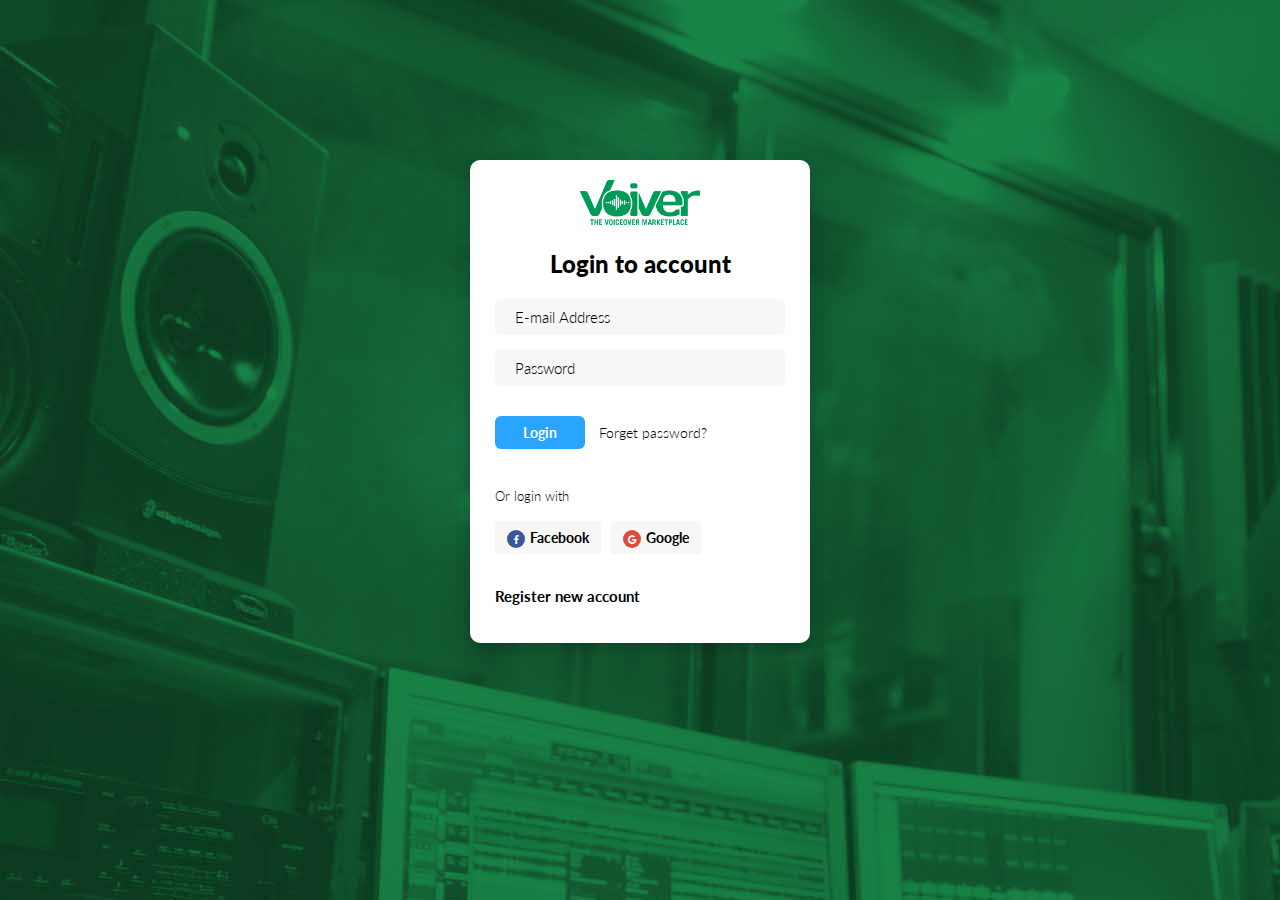
==== commit 825833c3: "changed" ====
--- a/login.html
+++ b/login.html
@@ -27,7 +27,7 @@
                         </form>
                         <div class="other-links">
                             <div class="text">Or login with</div>
-                            <a href="#"><i class="fab fa-facebook-f"></i>Facebook</a><a href="#"><i class="fab fa-google"></i>Google</a>
+                            <a href="#"><i class="fab fa-facebook-f"></i>Facebook</a><a class="ggl" href="#"><i class="fab fa-google"></i>Google</a>
                         </div>
                         <div class="page-links">
                             <a href="#">Register new account</a>
--- a/assets/css/login.css
+++ b/assets/css/login.css
@@ -1317,10 +1317,12 @@
 
 .form-body.without-side .form-content .form-items .other-links a {
     display: inline-block;
-    padding: 5px;
+    padding: 6px 12px;
     border-radius: 2px;
     color: #000;
     background-color: #F7F7F7;
+    transition: .3s;
+    font-size: 14px;
 }
 
 .form-body.without-side .form-content .form-items .other-links a i {
@@ -1435,6 +1437,7 @@
 .form-body.without-side .form-content .form-button a {
     font-weight: 300;
     color: #000;
+    font-size: 14px;
 }
 
 .form-body.without-side .form-content .form-sent {
@@ -2065,4 +2068,13 @@
 .form-items .logo {
     text-align: center;
     margin-bottom: 25px;
+}
+
+.form-body.without-side .form-content .form-items .other-links a:hover {
+    text-decoration: none;
+    background-color: #4C69BA;
+    color: #fff;
+}
+.form-body.without-side .form-content .form-items .other-links a.ggl:hover {
+    background: #DD4B39;
 }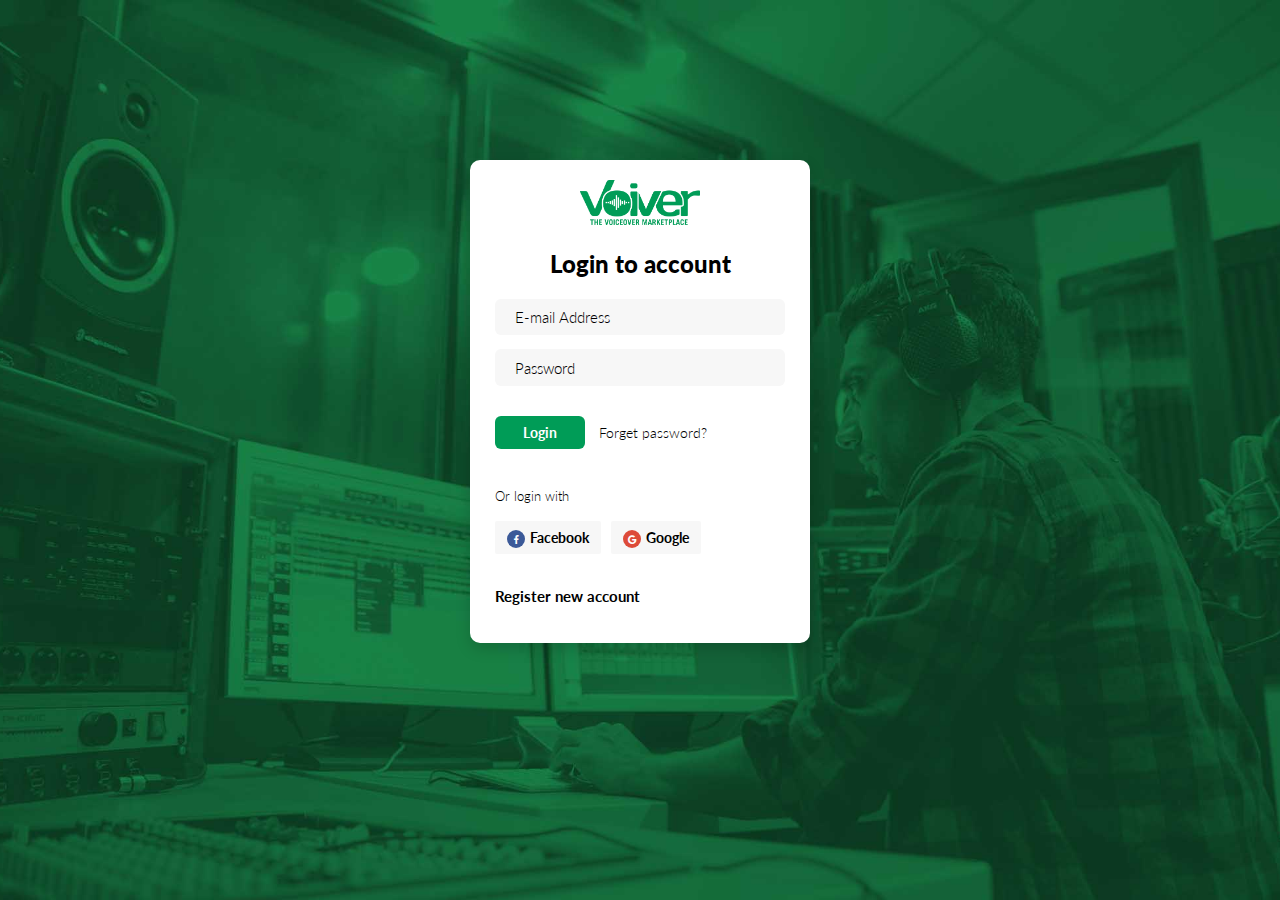
==== commit c56fa468: "register added" ====
--- a/login.html
+++ b/login.html
@@ -41,6 +41,5 @@
 <script src="assets/js/vendor/jquery-1.12.4.min.js"></script>
 <script src="assets/js/popper.min.js"></script>
 <script src="assets/js/bootstrap.min.js"></script>
-<script src="assets/js/login.js"></script>
 </body>
 </html>--- a/assets/css/login.css
+++ b/assets/css/login.css
@@ -17,6 +17,8 @@
 .form-body {
     background-color: #0093FF;
     background-image: url('../img/register-bg.jpg');
+    background-size: cover;
+    background-position: center;
 }
 
 .form-body > .row {
@@ -2023,7 +2025,7 @@
 }
 
 .form-body.without-side .form-content .form-button .ibtn {
-    background-color: #29A4FF;
+    background-color: #009c57;
     color: #fff;
     -webkit-box-shadow: 0 0 0 rgba(0, 0, 0, 0.16);
     box-shadow: 0 0 0 rgba(0, 0, 0, 0.16);
@@ -2074,7 +2076,21 @@
     text-decoration: none;
     background-color: #4C69BA;
     color: #fff;
+    border-radius: 5px;
 }
 .form-body.without-side .form-content .form-items .other-links a.ggl:hover {
     background: #DD4B39;
+}
+
+/* register select */
+
+.nice-select {
+    width: 100%;
+    background: #f7f7f7;
+    border: none;
+    margin-bottom: 25px;
+}
+
+.nice-select .list{
+    width: 100%;
 }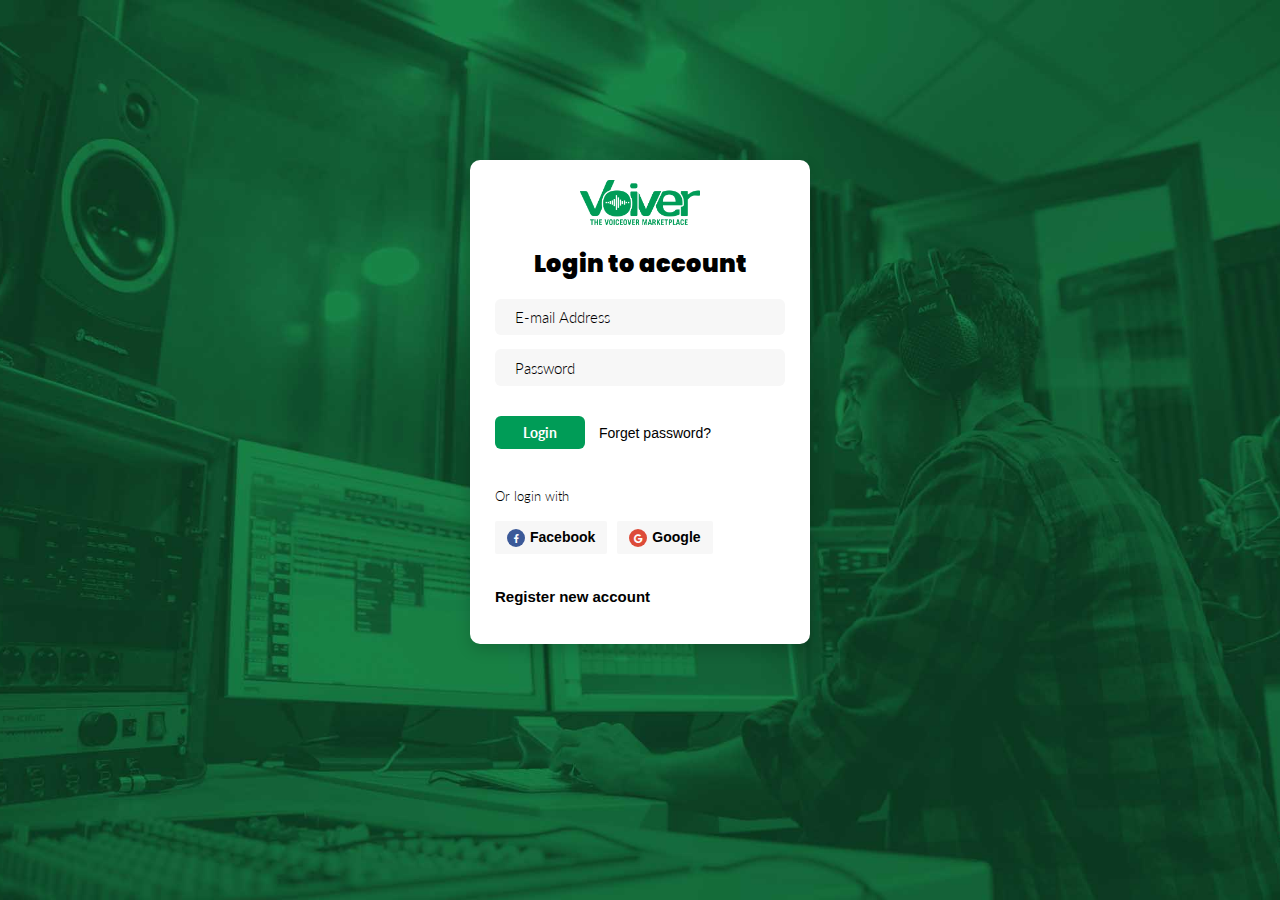
==== commit ee88bf1b: "contact added" ====
--- a/login.html
+++ b/login.html
@@ -1,12 +1,24 @@
-<!DOCTYPE html>
-<html lang="en">
+<!doctype html>
+<html class="no-js" lang="zxx">
+
 <head>
-    <meta charset="UTF-8">
-    <meta name="viewport" content="width=device-width, initial-scale=1.0">
-    <title>VIOVER</title>
-    <link rel="stylesheet" type="text/css" href="assets/css/bootstrap.min.css">
-    <link rel="stylesheet" type="text/css" href="assets/css/fontawesome-all.min.css">
-    <link rel="stylesheet" type="text/css" href="assets/css/login.css">
+  <meta charset="utf-8">
+  <title>Title</title>
+  <meta name="description" content="">
+  <meta name="viewport" content="width=device-width, initial-scale=1">
+  <!-- Favicons -->
+  <link rel="shortcut icon" href="assets/img/favicon.png">
+
+  <!-- All CSS Here-->
+  <link rel="stylesheet" href="assets/css/bootstrap.min.css">
+  <link rel="stylesheet" href="assets/css/fontawesome-all.min.css">
+  <link rel="stylesheet" href="assets/css/slick.css">
+  <link rel="stylesheet" href="assets/css/nice-select.css">
+  <link rel="stylesheet" href="assets/css/meanmenu.css">
+  <link rel="stylesheet" href="assets/css/default.css">
+  <link rel="stylesheet" href="assets/css/style.css">
+  <link rel="stylesheet" type="text/css" href="assets/css/login.css">
+  <link rel="stylesheet" href="assets/css/responsive.css">
 </head>
 <body>
     <div class="form-body without-side">
@@ -37,9 +49,17 @@
             </div>
         </div>
     </div>
-<script src="assets/js/vendor/modernizr-3.6.0.min.js"></script>
-<script src="assets/js/vendor/jquery-1.12.4.min.js"></script>
-<script src="assets/js/popper.min.js"></script>
-<script src="assets/js/bootstrap.min.js"></script>
+  <!-- All js file -->
+  <script src="assets/js/vendor/modernizr-3.6.0.min.js"></script>
+  <script src="assets/js/vendor/jquery-1.12.4.min.js"></script>
+  <script src="assets/js/popper.min.js"></script>
+  <script src="assets/js/bootstrap.min.js"></script>
+  <!-- Plugins -->
+  <script src="assets/js/slick.min.js"></script>
+  <script src="assets/js/jquery.nice-select.min.js"></script>
+  <script src="assets/js/jquery.meanmenu.min.js"></script>
+  <script src="assets/js/plugin.js"></script>
+  <!-- Custom JS -->
+  <script src="assets/js/main.js"></script>
 </body>
 </html>--- a/assets/css/nice-select.css
+++ b/assets/css/nice-select.css
@@ -0,0 +1,138 @@
+.nice-select {
+  -webkit-tap-highlight-color: transparent;
+  background-color: #fff;
+  border-radius: 5px;
+  border: solid 1px #e8e8e8;
+  box-sizing: border-box;
+  clear: both;
+  cursor: pointer;
+  display: block;
+  float: left;
+  font-family: inherit;
+  font-size: 14px;
+  font-weight: normal;
+  height: 42px;
+  line-height: 40px;
+  outline: none;
+  padding-left: 18px;
+  padding-right: 30px;
+  position: relative;
+  text-align: left !important;
+  -webkit-transition: all 0.2s ease-in-out;
+  transition: all 0.2s ease-in-out;
+  -webkit-user-select: none;
+     -moz-user-select: none;
+      -ms-user-select: none;
+          user-select: none;
+  white-space: nowrap;
+  width: auto; }
+  .nice-select:hover {
+    border-color: #dbdbdb; }
+  .nice-select:active, .nice-select.open, .nice-select:focus {
+    border-color: #999; }
+  .nice-select:after {
+    border-bottom: 2px solid #999;
+    border-right: 2px solid #999;
+    content: '';
+    display: block;
+    height: 5px;
+    margin-top: -4px;
+    pointer-events: none;
+    position: absolute;
+    right: 12px;
+    top: 50%;
+    -webkit-transform-origin: 66% 66%;
+        -ms-transform-origin: 66% 66%;
+            transform-origin: 66% 66%;
+    -webkit-transform: rotate(45deg);
+        -ms-transform: rotate(45deg);
+            transform: rotate(45deg);
+    -webkit-transition: all 0.15s ease-in-out;
+    transition: all 0.15s ease-in-out;
+    width: 5px; }
+  .nice-select.open:after {
+    -webkit-transform: rotate(-135deg);
+        -ms-transform: rotate(-135deg);
+            transform: rotate(-135deg); }
+  .nice-select.open .list {
+    opacity: 1;
+    pointer-events: auto;
+    -webkit-transform: scale(1) translateY(0);
+        -ms-transform: scale(1) translateY(0);
+            transform: scale(1) translateY(0); }
+  .nice-select.disabled {
+    border-color: #ededed;
+    color: #999;
+    pointer-events: none; }
+    .nice-select.disabled:after {
+      border-color: #cccccc; }
+  .nice-select.wide {
+    width: 100%; }
+    .nice-select.wide .list {
+      left: 0 !important;
+      right: 0 !important; }
+  .nice-select.right {
+    float: right; }
+    .nice-select.right .list {
+      left: auto;
+      right: 0; }
+  .nice-select.small {
+    font-size: 12px;
+    height: 36px;
+    line-height: 34px; }
+    .nice-select.small:after {
+      height: 4px;
+      width: 4px; }
+    .nice-select.small .option {
+      line-height: 34px;
+      min-height: 34px; }
+  .nice-select .list {
+    background-color: #fff;
+    border-radius: 5px;
+    box-shadow: 0 0 0 1px rgba(68, 68, 68, 0.11);
+    box-sizing: border-box;
+    margin-top: 4px;
+    opacity: 0;
+    overflow: hidden;
+    padding: 0;
+    pointer-events: none;
+    position: absolute;
+    top: 100%;
+    left: 0;
+    -webkit-transform-origin: 50% 0;
+        -ms-transform-origin: 50% 0;
+            transform-origin: 50% 0;
+    -webkit-transform: scale(0.75) translateY(-21px);
+        -ms-transform: scale(0.75) translateY(-21px);
+            transform: scale(0.75) translateY(-21px);
+    -webkit-transition: all 0.2s cubic-bezier(0.5, 0, 0, 1.25), opacity 0.15s ease-out;
+    transition: all 0.2s cubic-bezier(0.5, 0, 0, 1.25), opacity 0.15s ease-out;
+    z-index: 9; }
+    .nice-select .list:hover .option:not(:hover) {
+      background-color: transparent !important; }
+  .nice-select .option {
+    cursor: pointer;
+    font-weight: 400;
+    line-height: 40px;
+    list-style: none;
+    min-height: 40px;
+    outline: none;
+    padding-left: 18px;
+    padding-right: 29px;
+    text-align: left;
+    -webkit-transition: all 0.2s;
+    transition: all 0.2s; }
+    .nice-select .option:hover, .nice-select .option.focus, .nice-select .option.selected.focus {
+      background-color: #f6f6f6; }
+    .nice-select .option.selected {
+      font-weight: bold; }
+    .nice-select .option.disabled {
+      background-color: transparent;
+      color: #999;
+      cursor: default; }
+
+.no-csspointerevents .nice-select .list {
+  display: none; }
+
+.no-csspointerevents .nice-select.open .list {
+  display: block; }
--- a/assets/css/default.css
+++ b/assets/css/default.css
@@ -0,0 +1,705 @@
+/* Deafult Margin & Padding */
+/*-- Margin Top --*/
+.mt-5 {
+	margin-top: 5px;
+}
+.mt-10 {
+	margin-top: 10px;
+}
+.mt-15 {
+	margin-top: 15px;
+}
+.mt-20 {
+	margin-top: 20px;
+}
+.mt-25 {
+	margin-top: 25px;
+}
+.mt-30 {
+	margin-top: 30px;
+}
+.mt-35 {
+	margin-top: 35px;
+}
+.mt-40 {
+	margin-top: 40px;
+}
+.mt-45 {
+	margin-top: 45px;
+}
+.mt-50 {
+	margin-top: 50px;
+}
+.mt-55 {
+	margin-top: 55px;
+}
+.mt-60 {
+	margin-top: 60px;
+}
+.mt-65 {
+	margin-top: 65px;
+}
+.mt-70 {
+	margin-top: 70px;
+}
+.mt-75 {
+	margin-top: 75px;
+}
+.mt-80 {
+	margin-top: 80px;
+}
+.mt-85 {
+	margin-top: 85px;
+}
+.mt-90 {
+	margin-top: 90px;
+}
+.mt-95 {
+	margin-top: 95px;
+}
+.mt-100 {
+	margin-top: 100px;
+}
+.mt-105 {
+	margin-top: 105px;
+}
+.mt-110 {
+	margin-top: 110px;
+}
+.mt-115 {
+	margin-top: 115px;
+}
+.mt-120 {
+	margin-top: 120px;
+}
+.mt-125 {
+	margin-top: 125px;
+}
+.mt-130 {
+	margin-top: 130px;
+}
+.mt-135 {
+	margin-top: 135px;
+}
+.mt-140 {
+	margin-top: 140px;
+}
+.mt-145 {
+	margin-top: 145px;
+}
+.mt-150 {
+	margin-top: 150px;
+}
+.mt-155 {
+	margin-top: 155px;
+}
+.mt-160 {
+	margin-top: 160px;
+}
+.mt-165 {
+	margin-top: 165px;
+}
+.mt-170 {
+	margin-top: 170px;
+}
+.mt-175 {
+	margin-top: 175px;
+}
+.mt-180 {
+	margin-top: 180px;
+}
+.mt-185 {
+	margin-top: 185px;
+}
+.mt-190 {
+	margin-top: 190px;
+}
+.mt-195 {
+	margin-top: 195px;
+}
+.mt-200 {
+	margin-top: 200px;
+}
+/*-- Margin Bottom --*/
+
+.mb-5 {
+	margin-bottom: 5px;
+}
+.mb-10 {
+	margin-bottom: 10px;
+}
+.mb-15 {
+	margin-bottom: 15px;
+}
+.mb-20 {
+	margin-bottom: 20px;
+}
+.mb-25 {
+	margin-bottom: 25px;
+}
+.mb-30 {
+	margin-bottom: 30px;
+}
+.mb-35 {
+	margin-bottom: 35px;
+}
+.mb-40 {
+	margin-bottom: 40px;
+}
+.mb-45 {
+	margin-bottom: 45px;
+}
+.mb-50 {
+	margin-bottom: 50px;
+}
+.mb-55 {
+	margin-bottom: 55px;
+}
+.mb-60 {
+	margin-bottom: 60px;
+}
+.mb-65 {
+	margin-bottom: 65px;
+}
+.mb-70 {
+	margin-bottom: 70px;
+}
+.mb-75 {
+	margin-bottom: 75px;
+}
+.mb-80 {
+	margin-bottom: 80px;
+}
+.mb-85 {
+	margin-bottom: 85px;
+}
+.mb-90 {
+	margin-bottom: 90px;
+}
+.mb-95 {
+	margin-bottom: 95px;
+}
+.mb-100 {
+	margin-bottom: 100px;
+}
+.mb-105 {
+	margin-bottom: 105px;
+}
+.mb-110 {
+	margin-bottom: 110px;
+}
+.mb-115 {
+	margin-bottom: 115px;
+}
+.mb-120 {
+	margin-bottom: 120px;
+}
+.mb-125 {
+	margin-bottom: 125px;
+}
+.mb-130 {
+	margin-bottom: 130px;
+}
+.mb-135 {
+	margin-bottom: 135px;
+}
+.mb-140 {
+	margin-bottom: 140px;
+}
+.mb-145 {
+	margin-bottom: 145px;
+}
+.mb-150 {
+	margin-bottom: 150px;
+}
+.mb-155 {
+	margin-bottom: 155px;
+}
+.mb-160 {
+	margin-bottom: 160px;
+}
+.mb-165 {
+	margin-bottom: 165px;
+}
+.mb-170 {
+	margin-bottom: 170px;
+}
+.mb-175 {
+	margin-bottom: 175px;
+}
+.mb-180 {
+	margin-bottom: 180px;
+}
+.mb-185 {
+	margin-bottom: 185px;
+}
+.mb-190 {
+	margin-bottom: 190px;
+}
+.mb-195 {
+	margin-bottom: 195px;
+}
+.mb-200 {
+	margin-bottom: 200px;
+}
+/*-- Padding Top --*/
+
+.pt-5 {
+	padding-top: 5px;
+}
+.pt-10 {
+	padding-top: 10px;
+}
+.pt-15 {
+	padding-top: 15px;
+}
+.pt-20 {
+	padding-top: 20px;
+}
+.pt-25 {
+	padding-top: 25px;
+}
+.pt-30 {
+	padding-top: 30px;
+}
+.pt-35 {
+	padding-top: 35px;
+}
+.pt-40 {
+	padding-top: 40px;
+}
+.pt-45 {
+	padding-top: 45px;
+}
+.pt-50 {
+	padding-top: 50px;
+}
+.pt-55 {
+	padding-top: 55px;
+}
+.pt-60 {
+	padding-top: 60px;
+}
+.pt-65 {
+	padding-top: 65px;
+}
+.pt-70 {
+	padding-top: 70px;
+}
+.pt-75 {
+	padding-top: 75px;
+}
+.pt-80 {
+	padding-top: 80px;
+}
+.pt-85 {
+	padding-top: 85px;
+}
+.pt-90 {
+	padding-top: 90px;
+}
+.pt-95 {
+	padding-top: 95px;
+}
+.pt-100 {
+	padding-top: 100px;
+}
+.pt-105 {
+	padding-top: 105px;
+}
+.pt-110 {
+	padding-top: 110px;
+}
+.pt-115 {
+	padding-top: 115px;
+}
+.pt-120 {
+	padding-top: 120px;
+}
+.pt-125 {
+	padding-top: 125px;
+}
+.pt-130 {
+	padding-top: 130px;
+}
+.pt-135 {
+	padding-top: 135px;
+}
+.pt-140 {
+	padding-top: 140px;
+}
+.pt-145 {
+	padding-top: 145px;
+}
+.pt-150 {
+	padding-top: 150px;
+}
+.pt-155 {
+	padding-top: 155px;
+}
+.pt-160 {
+	padding-top: 160px;
+}
+.pt-165 {
+	padding-top: 165px;
+}
+.pt-170 {
+	padding-top: 170px;
+}
+.pt-175 {
+	padding-top: 175px;
+}
+.pt-180 {
+	padding-top: 180px;
+}
+.pt-185 {
+	padding-top: 185px;
+}
+.pt-190 {
+	padding-top: 190px;
+}
+.pt-195 {
+	padding-top: 195px;
+}
+.pt-200 {
+	padding-top: 200px;
+}
+/*-- Padding Bottom --*/
+
+.pb-5 {
+	padding-bottom: 5px;
+}
+.pb-10 {
+	padding-bottom: 10px;
+}
+.pb-15 {
+	padding-bottom: 15px;
+}
+.pb-20 {
+	padding-bottom: 20px;
+}
+.pb-25 {
+	padding-bottom: 25px;
+}
+.pb-30 {
+	padding-bottom: 30px;
+}
+.pb-35 {
+	padding-bottom: 35px;
+}
+.pb-40 {
+	padding-bottom: 40px;
+}
+.pb-45 {
+	padding-bottom: 45px;
+}
+.pb-50 {
+	padding-bottom: 50px;
+}
+.pb-55 {
+	padding-bottom: 55px;
+}
+.pb-60 {
+	padding-bottom: 60px;
+}
+.pb-65 {
+	padding-bottom: 65px;
+}
+.pb-70 {
+	padding-bottom: 70px;
+}
+.pb-75 {
+	padding-bottom: 75px;
+}
+.pb-80 {
+	padding-bottom: 80px;
+}
+.pb-85 {
+	padding-bottom: 85px;
+}
+.pb-90 {
+	padding-bottom: 90px;
+}
+.pb-95 {
+	padding-bottom: 95px;
+}
+.pb-100 {
+	padding-bottom: 100px;
+}
+.pb-105 {
+	padding-bottom: 105px;
+}
+.pb-110 {
+	padding-bottom: 110px;
+}
+.pb-115 {
+	padding-bottom: 115px;
+}
+.pb-120 {
+	padding-bottom: 120px;
+}
+.pb-125 {
+	padding-bottom: 125px;
+}
+.pb-130 {
+	padding-bottom: 130px;
+}
+.pb-135 {
+	padding-bottom: 135px;
+}
+.pb-140 {
+	padding-bottom: 140px;
+}
+.pb-145 {
+	padding-bottom: 145px;
+}
+.pb-150 {
+	padding-bottom: 150px;
+}
+.pb-155 {
+	padding-bottom: 155px;
+}
+.pb-160 {
+	padding-bottom: 160px;
+}
+.pb-165 {
+	padding-bottom: 165px;
+}
+.pb-170 {
+	padding-bottom: 170px;
+}
+.pb-175 {
+	padding-bottom: 175px;
+}
+.pb-180 {
+	padding-bottom: 180px;
+}
+.pb-185 {
+	padding-bottom: 185px;
+}
+.pb-190 {
+	padding-bottom: 190px;
+}
+.pb-195 {
+	padding-bottom: 195px;
+}
+.pb-200 {
+	padding-bottom: 200px;
+}
+
+
+
+/*-- Padding Left --*/
+.pl-0 {
+	padding-left: 0px;
+}
+.pl-5 {
+	padding-left: 5px;
+}
+.pl-10 {
+	padding-left: 10px;
+}
+.pl-15 {
+	padding-left: 15px;
+}
+.pl-20{
+	padding-left: 20px;
+}
+.pl-25 {
+	padding-left: 35px;
+}
+.pl-30 {
+	padding-left: 30px;
+}
+.pl-35 {
+	padding-left: 35px;
+}
+
+.pl-35 {
+	padding-left: 35px;
+}
+
+.pl-40 {
+	padding-left: 40px;
+}
+
+.pl-45 {
+	padding-left: 45px;
+}
+
+.pl-50 {
+	padding-left: 50px;
+}
+
+.pl-55 {
+	padding-left: 55px;
+}
+
+.pl-60 {
+	padding-left: 60px;
+}
+.pl-65 {
+	padding-left: 65px;
+}
+.pl-70 {
+	padding-left: 70px;
+}
+.pl-75 {
+	padding-left: 75px;
+}
+.pl-80 {
+	padding-left: 80px;
+}
+.pl-85 {
+	padding-left: 80px;
+}
+.pl-90 {
+	padding-left: 90px;
+}
+.pl-95 {
+	padding-left: 95px;
+}
+.pl-100 {
+	padding-left: 100px;
+}
+
+
+/*-- Padding Right --*/
+.pr-0 {
+	padding-right: 0px;
+}
+.pr-5 {
+	padding-right: 5px;
+}
+.pr-10 {
+	padding-right: 10px;
+}
+.pr-15 {
+	padding-right: 15px;
+}
+.pr-20{
+	padding-right: 20px;
+}
+.pr-25 {
+	padding-right: 35px;
+}
+.pr-30 {
+	padding-right: 30px;
+}
+.pr-35 {
+	padding-right: 35px;
+}
+
+.pr-35 {
+	padding-right: 35px;
+}
+
+.pr-40 {
+	padding-right: 40px;
+}
+
+.pr-45 {
+	padding-right: 45px;
+}
+
+.pr-50 {
+	padding-right: 50px;
+}
+
+.pr-55 {
+	padding-right: 55px;
+}
+
+.pr-60 {
+	padding-right: 60px;
+}
+.pr-65 {
+	padding-right: 65px;
+}
+.pr-70 {
+	padding-right: 70px;
+}
+.pr-75 {
+	padding-right: 75px;
+}
+.pr-80 {
+	padding-right: 80px;
+}
+.pr-85 {
+	padding-right: 80px;
+}
+.pr-90 {
+	padding-right: 90px;
+}
+.pr-95 {
+	padding-right: 95px;
+}
+.pr-100 {
+	padding-right: 100px;
+}
+
+
+
+
+
+
+.pr-75 {
+	padding-right: 75px;
+}
+
+
+/* Background Color */
+
+.gray-bg {
+	background: #f7f7fd;
+}
+.white-bg {
+	background: #fff;
+}
+.black-bg {
+	background: #222;
+}
+/* Color */
+
+.white {
+	color: #fff;
+}
+.black {
+	color: #222;
+}
+/* black overlay */
+
+[data-overlay] {
+	position: relative;
+}
+[data-overlay]::before {
+	background: #000 none repeat scroll 0 0;
+	content: "";
+	height: 100%;
+	left: 0;
+	position: absolute;
+	top: 0;
+	width: 100%;
+	z-index: 1;
+}
+[data-overlay="3"]::before {
+	opacity: 0.3;
+}
+[data-overlay="4"]::before {
+	opacity: 0.4;
+}
+[data-overlay="5"]::before {
+	opacity: 0.5;
+}
+[data-overlay="6"]::before {
+	opacity: 0.6;
+}
+[data-overlay="7"]::before {
+	opacity: 0.7;
+}
+[data-overlay="8"]::before {
+	opacity: 0.8;
+}
+[data-overlay="9"]::before {
+	opacity: 0.9;
+}--- a/assets/css/style.css
+++ b/assets/css/style.css
@@ -0,0 +1,1577 @@
+/* google fonts */
+@import url('https://fonts.googleapis.com/css?family=Poppins:300,400,500,600,700|Work+Sans:300,400,500,600,700,800');
+
+/* 1. Theme default css */
+:root {
+    scroll-behavior: smooth;
+}
+
+body {
+    font-family: 'Work Sans', sans-serif;
+    font-weight: 300;
+    font-style: normal;
+    overflow-x: hidden;
+}
+
+a,
+.button,
+button {
+    -webkit-transition: all 0.3s ease-out 0s;
+    -moz-transition: all 0.3s ease-out 0s;
+    -ms-transition: all 0.3s ease-out 0s;
+    -o-transition: all 0.3s ease-out 0s;
+    transition: all 0.3s ease-out 0s;
+}
+
+a:hover {
+    text-decoration: none;
+}
+
+a:focus,
+button:focus,
+input:focus,
+textarea:focus {
+    text-decoration: none;
+    outline: none;
+}
+
+button {
+    cursor: pointer
+}
+
+.uppercase {
+    text-transform: uppercase;
+}
+
+.capitalize {
+    text-transform: capitalize;
+}
+
+h1,
+h2,
+h3,
+h4,
+h5,
+h6 {
+    font-family: 'Poppins', sans-serif;
+    font-weight: normal;
+    color: #333333;
+    margin-top: 0px;
+    font-weight: 400;
+    text-transform: normal;
+}
+
+h1 {
+    font-size: 40px;
+    font-weight: 500;
+}
+
+h2 {
+    font-size: 35px;
+}
+
+h3 {
+    font-size: 28px;
+}
+
+h4 {
+    font-size: 22px;
+}
+
+h5 {
+    font-size: 18px;
+}
+
+h6 {
+    font-size: 16px;
+}
+
+ul {
+    margin: 0px;
+    padding: 0px;
+}
+
+li {
+    list-style: none
+}
+
+p {
+    font-size: 17px;
+    font-weight: normal;
+    line-height: 30px;
+    color: #777777;
+    margin-bottom: 15px;
+}
+
+a {
+    color: #333;
+    font-family: sans-serif;
+    font-weight: 500;
+}
+
+/* section title */
+.section-title h2 {
+    font-size: 36px;
+    color: #373838;
+    font-weight: 500;
+    text-transform: capitalize;
+    position: relative;
+    display: inline-block;
+}
+
+/* audio playder */
+.single-audio-player {
+    background: #F3F6FA;
+    padding: 12px;
+    margin-bottom: 20px;
+}
+
+.audio-img {
+    width: 70px;
+}
+
+.audio-img img {
+    width: 100%;
+    border-radius: 50%;
+}
+
+.audio-price {
+    font-size: 20px;
+    font-weight: 600;
+    color: #27ae60;
+    line-height: 1;
+    margin-bottom: 8px;
+}
+
+.audio-price span.frm {
+    color: #888;
+    font-size: 12px;
+    text-transform: uppercase;
+    font-family: 'Poppins', sans-serif;
+    margin-right: 6px;
+}
+
+.audio-content {
+    padding-left: 20px;
+    margin-right: 20px;
+    flex: 1 1 auto;
+}
+
+.audio-title h4 {
+    font-size: 19px;
+    color: #27ae60;
+    margin-bottom: 0;
+    font-weight: 600;
+    line-height: 1;
+}
+
+.audio-name p {
+    font-size: 14px;
+    margin-bottom: 0;
+}
+
+.audio-widget {
+    margin-left: auto;
+}
+
+span.price-cent {
+    font-size: 12px;
+    position: relative;
+    top: -5px;
+}
+
+span.pricetag {
+    font-weight: 400;
+    margin-left: 2px;
+}
+
+a.audio-buy {
+    background: #27ae60;
+    color: #fff;
+    padding: 4px 10px;
+    text-transform: uppercase;
+    font-size: 13px;
+    border: 1px solid #27ae60;
+    border-radius: 5px;
+    margin-bottom: 8px;
+    display: inline-block;
+}
+
+.audio-wid-react a {
+    color: #27ae60;
+    display: inline-block;
+}
+
+a.audio-download-btn {
+    margin-right: 5px;
+    padding-right: 7px;
+    border-right: 1px solid;
+    line-height: 1;
+}
+
+a.audio-buy:hover {
+    background: transparent;
+    color: #27ae60;
+}
+
+.audio-playbar {
+    width: 100%;
+    height: 3px;
+    background: #ccc;
+    position: relative;
+    cursor: pointer;
+}
+
+.audio-playbtn {
+    font-size: 30px;
+    margin-right: 10px;
+    color: #27ae60;
+    cursor: pointer;
+}
+
+span.now-playtime {
+    position: relative;
+    display: block;
+    width: 35%;
+    height: 100%;
+    background: #27ae60;
+}
+
+span.now-playtime:after {
+    content: '';
+    position: absolute;
+    top: -5px;
+    right: 0;
+    width: 13px;
+    height: 13px;
+    background: #27ae60;
+    border-radius: 50%;
+}
+
+.audio-area .row {
+    margin-left: -10px !important;
+    margin-right: -10px !important;
+}
+
+.audio-area .col-md-6 {
+    padding-right: 10px !important;
+    padding-left: 10px !important;
+}
+
+.audio-area .page-link {
+    color: #27ae60;
+}
+
+/* register area */
+
+.single-register {
+    background: #f3f6fa;
+    padding-top: 40px;
+    padding: 40px 20px;
+    padding-bottom: 50px;
+    margin-bottom: 30px;
+}
+
+.single-register.text-center h5 {
+    font-size: 24px;
+    font-weight: 400;
+    color: #27ae60;
+    text-transform: uppercase;
+}
+
+.single-register.text-center p {
+    font-size: 18px;
+    font-weight: 300;
+    margin-bottom: 30px;
+}
+
+.reg-img img {
+    max-width: 100px;
+    display: inline-block !important;
+}
+
+.reg-img {
+    margin-bottom: 40px;
+}
+
+.regbtn a {
+    background: #27ae60;
+    padding: 8px 15px;
+    color: #fff;
+    font-size: 14px;
+    text-transform: uppercase;
+    border-radius: 5px;
+    border: 2px solid #27ae60;
+}
+
+.regbtn a:hover {
+    background: transparent;
+    color: #27ae60;
+}
+
+.ov-img img {
+    max-width: 100px;
+}
+
+.ov-img {
+    margin-bottom: 30px;
+}
+
+.ov-content h4 {
+    font-size: 28px;
+    font-weight: 400;
+    color: #27ae60;
+    margin-bottom: 20px;
+}
+
+.ov-content p {
+    font-size: 18px;
+    font-weight: 300;
+}
+
+/* nav */
+
+.header-logo a {
+    z-index: 999999999;
+    position: relative;
+}
+
+.header-logo img {
+    max-width: 150px;
+    transition: .3s;
+    -webkit-transition: .3s;
+    -moz-transition: .3s;
+    -ms-transition: .3s;
+    -o-transition: .3s;
+}
+
+nav#main-nav {
+    background: transparent;
+    padding: 15px 0;
+    transition: .3s;
+    position: fixed;
+    width: 100%;
+    z-index: 9999;
+    -webkit-transition: .3s;
+    -moz-transition: .3s;
+    -ms-transition: .3s;
+    -o-transition: .3s;
+}
+
+.header-reg a {
+    display: inline-block;
+    color: #27ae60;
+    background: #fff;
+    padding: 6px 22px;
+    min-width: 120px;
+    text-align: center;
+    border-radius: 30px;
+    text-transform: capitalize;
+    font-size: 14px;
+    border: 2px solid #fff;
+}
+
+.header-reg a.header-login {
+    margin-right: 5px;
+    background: transparent;
+    color: #fff;
+    border-color: #fff;
+}
+
+nav.scrolled .header-reg a.header-regis {
+    border-color: #fff;
+}
+
+.header-reg a.header-login:hover {
+    background: #fff;
+    color: #27ae60;
+}
+
+.header-reg a:hover {
+    background: transparent;
+    color: #fff;
+    border-color: #fff;
+}
+
+nav.scrolled {
+    background: #27ae60 !important;
+}
+
+nav.scrolled .header-logo img {
+    max-width: 120px;
+}
+
+/* hero */
+section.hero-area {
+    background: url('../img/hero-bg.jpg');
+    background-size: cover;
+    background-position: center;
+    background-repeat: no-repeat;
+    position: relative;
+    padding: 180px 0;
+    padding-top: 280px;
+}
+
+section.hero-area:after {
+    content: '';
+    position: absolute;
+    width: 100%;
+    height: 100%;
+    top: 0;
+    left: 0;
+    background: rgba(60, 64, 70, 0.7);
+    z-index: 1;
+}
+
+.hero-content-wrap {
+    position: relative;
+    z-index: 2;
+}
+
+.hero-text {
+    padding: 0 120px;
+}
+
+.hero-text h1 {
+    color: #fff;
+    margin-bottom: 20px;
+    font-size: 52px;
+    font-weight: 600;
+    line-height: 68px;
+}
+
+.hero-text p {
+    color: #fff;
+    font-size: 24px;
+    margin-bottom: 60px;
+}
+
+.hero-search input {
+    display: block;
+    margin-right: 15px;
+    padding: 7px 15px;
+    border-radius: 5px;
+    width: 120px;
+}
+
+.hero-search .nice-select {
+    min-width: 125px;
+    text-align: center;
+    margin-right: 15px;
+}
+
+.hero-search form button {
+    padding: 9px 15px;
+    display: block;
+    background: #27ae60;
+    border: none;
+    text-transform: capitalize;
+    border-radius: 5px;
+    color: #fff;
+}
+
+.hero-search form button:hover {
+    background: #fff;
+    color: #27ae60;
+}
+
+.nice-select .list {
+    width: 100%;
+    max-height: 160px;
+    overflow-y: auto;
+}
+
+.single-workproc {
+    color: #fff;
+}
+
+.wp-nmbr {
+    font-size: 24px;
+    font-weight: 500;
+    font-family: serif;
+    margin-bottom: 6px;
+}
+
+.single-workproc .wp-point span {
+    display: inline-block;
+    width: 30px;
+    height: 30px;
+    border-radius: 50%;
+    background: white;
+    position: relative;
+}
+
+.single-workproc .wp-point span:after {
+    position: absolute;
+    content: '';
+    width: 16px;
+    height: 16px;
+    background: #27ae60;
+    border-radius: 50%;
+    left: 7px;
+    top: 7px;
+}
+
+.wp-name {
+    font-size: 18px;
+    font-weight: 400;
+    margin-top: 22px;
+}
+
+.wp-pbar {
+    width: 100%;
+    height: 5px;
+    background: white;
+    z-index: -1;
+    margin-top: -24px;
+}
+
+.wp-pbar.left {
+    width: 50%;
+    margin-left: auto;
+}
+
+.wp-pbar.right {
+    width: 50%;
+    margin-right: auto;
+}
+
+.work-process {
+    margin-bottom: 70px;
+}
+
+/* redwan */
+
+
+/* Service Section */
+.single-service {
+    padding: 25px 15px;
+    padding-bottom: 35px;
+    box-shadow: 0 0px 15px -2px rgba(0, 0, 0, .1);
+    margin-bottom: 30px;
+    min-height: 380px;
+}
+
+.single-service .service-icon {
+    width: 120px;
+    margin: 0 auto;
+    height: 120px;
+    margin-bottom: 20px;
+    border: 1px solid transparent;
+    border-radius: 50%;
+    -webkit-border-radius: 50%;
+    -moz-border-radius: 50%;
+    -ms-border-radius: 50%;
+    -o-border-radius: 50%;
+    transition: all 0.4s;
+    -webkit-transition: all 0.4s;
+    -moz-transition: all 0.4s;
+    -ms-transition: all 0.4s;
+    -o-transition: all 0.4s;
+}
+
+
+.single-service:hover .service-icon {
+    border-color: #00AD67
+}
+
+.single-service .service-icon span {
+    font-size: 52px;
+    display: inline-block;
+    color: #00AD67;
+    line-height: 119px;
+}
+
+.single-service .content h4 {
+    font-size: 22px;
+    margin-bottom: 15px;
+    font-weight: 400;
+    color: #27ae60;
+    text-transform: uppercase;
+}
+
+.single-service .content p {
+    font-size: 17px;
+    line-height: 24px;
+    margin-bottom: 0;
+    font-weight: 300;
+}
+
+/* Service Section end */
+
+
+/* Hire Process */
+.single-hire-process .icon-hire-process {
+    padding-bottom: 30px;
+}
+
+.single-hire-process {
+    background-color: #fff;
+    padding: 35px 0;
+}
+
+.single-hire-process .icon-hire-process img {
+    max-width: 100%;
+}
+
+.single-hire-process .content-process h4 {
+    font-weight: 600;
+    text-transform: capitalize;
+    margin-bottom: 12px;
+    font-weight: 400;
+    font-size: 24px;
+    color: #27ae60;
+}
+
+.single-hire-process .content-process p {
+    font-size: 16px;
+    line-height: 28px;
+    padding: 0 15px;
+    font-weight: 300;
+}
+
+section.hire-process-wrap {
+    background-color: #F1F4FB;
+}
+
+/* Hire Process end */
+
+
+/* Testomonial  */
+
+.testomnial-slider-section {
+    background-color: #F1F4FB;
+}
+
+.slick-slide:focus {
+    outline: none;
+}
+
+.voice-testomonial-author,
+.testomonial-author .test-author-image {
+    width: 82px;
+    height: 82px;
+    border-radius: 50%;
+    overflow: hidden;
+    margin-right: 10px;
+    margin-right: 15px;
+    padding: 4px;
+}
+
+.voice-testomonial-content h6,
+.testomonial-author .test-author-content h6 {
+    font-size: 20px;
+    font-weight: 500;
+    margin-bottom: 0;
+    line-height: 15px;
+}
+
+.testomonial-author .test-author-content span {
+    font-size: 13px;
+    display: block;
+    line-height: 24px;
+    color: #27ae60;
+}
+
+.voice-testomonial-author img,
+.testomonial-author .test-author-image img {
+    padding: 5px;
+    border: 1px solid #ccc;
+    border-radius: 50%;
+    -webkit-border-radius: 50%;
+    -moz-border-radius: 50%;
+    -ms-border-radius: 50%;
+    -o-border-radius: 50%;
+}
+
+.voice-testomonial-content {
+    width: calc(100% - 100px);
+}
+
+.voice-testomonial-content p {
+    margin-top: 8px;
+}
+
+.voice-testomonial-content p,
+.testomonial-text p {
+    font-size: 15px;
+    line-height: 24px;
+    font-weight: 300;
+    font-style: italic;
+}
+
+.testomonial-text {
+    position: relative;
+    padding: 15px;
+    box-shadow: 0 0px 30px -2px rgba(0, 0, 0, .1);
+    min-height: 220px;
+    margin-bottom: 30px;
+    margin-top: 20px;
+    background-color: #fff;
+}
+
+.testomonial-text::before {
+    content: "";
+    position: absolute;
+    top: -10px;
+    left: 25px;
+    width: 0;
+    height: 0;
+    border-bottom: 10px solid white;
+    border-right: 15px solid transparent;
+    border-top: 0px solid transparent;
+    border-left: 15px solid transparent;
+}
+
+.voice-testomonial {
+    box-shadow: 0 0px 30px -2px rgba(0, 0, 0, .1);
+    padding: 20px;
+    margin: 30px 0;
+}
+
+/* Testomonial  End */
+
+
+
+
+/* Footer Style */
+.footer-wid-wrapper {
+    background-color: #2f3e47;
+    padding: 50px 0;
+}
+
+.single-footer-wid a,
+.single-footer-wid p {
+    color: #fff;
+}
+
+.single-footer-wid .footer-logo {
+    width: 160px;
+}
+
+.single-footer-wid p {
+    margin-bottom: 0;
+    font-size: 16px;
+    font-weight: 300;
+    line-height: 1.6;
+}
+
+ul.footer-social-link {
+    padding-top: 10px;
+    padding-left: 5px;
+    padding-bottom: 10px;
+}
+
+ul.footer-social-link li {
+    display: inline-block;
+    margin: 0 5px;
+}
+
+ul.footer-social-link li a {
+    width: 35px;
+    height: 35px;
+    line-height: 35px;
+    display: block;
+    background-color: #fff;
+    color: #000;
+    text-align: center;
+    border-radius: 50%;
+    font-size: 15px;
+    -webkit-border-radius: 50%;
+    -moz-border-radius: 50%;
+    -ms-border-radius: 50%;
+    -o-border-radius: 50%;
+}
+
+ul.footer-social-link li a:hover {
+    color: #fff;
+    background-color: #27ae60;
+}
+
+.copyright-text p {
+    margin-bottom: 0;
+    font-size: 13px;
+}
+
+.single-footer-wid .title h4 {
+    color: #fff;
+    font-size: 22px;
+    text-transform: capitalize;
+    font-weight: 500;
+    margin-bottom: 15px;
+    padding-bottom: 5px;
+}
+
+ul.footer-links li {
+    margin-bottom: 10px;
+}
+
+ul.footer-links li:last-child {
+    margin-bottom: 0;
+}
+
+ul.footer-links li ul.dropdown-menu li a {
+    color: #000;
+}
+
+ul.footer-links li ul.dropdown-menu {
+    width: 200px;
+    padding-left: 10px;
+}
+
+.single-footer-wid a:hover {
+    color: #00AD67;
+}
+
+/* Footer Style End*/
+
+/* Footer Bottom */
+.footer-bottom .image {
+    width: 230px;
+    margin-left: 10px;
+    padding-top: 10px;
+}
+
+.footer-bottom .content-text {
+    width: calc(100% - 300px);
+}
+
+.footer-bottom .content-text p {
+    line-height: 18px;
+    font-size: 14px;
+    margin-bottom: 0;
+    font-weight: 300;
+}
+
+/* Footer Bottom End */
+
+
+.seemore-btn a {
+    font-size: 16px;
+    display: inline-block;
+    background: #27ae60;
+    padding: 8px 25px;
+    color: #fff;
+    text-transform: capitalize;
+    border-radius: 30px;
+    border: 2px solid #27ae60;
+}
+
+.seemore-btn a:hover {
+    background: transparent;
+    color: #27ae60;
+}
+
+.header-reg ul li {
+    display: inline-block;
+}
+
+/* fixing */
+.header-logo {
+    width: 400px;
+    height: 67px;
+    position: relative;
+    transition: .3s;
+    -webkit-transition: .3s;
+    -moz-transition: .3s;
+    -ms-transition: .3s;
+    -o-transition: .3s;
+}
+
+nav.scrolled .header-logo {
+    width: 120px;
+    height: 45px;
+}
+
+.header-logo img.logo {
+    position: absolute;
+    left: 0;
+    max-width: 210px;
+}
+
+img.logo.logo-2 {
+    opacity: 0;
+}
+
+nav.scrolled img.logo.logo-1 {
+    opacity: 0;
+}
+
+nav.scrolled img.logo.logo-2 {
+    opacity: 1;
+}
+
+.audio-name p span {
+    display: inline-block;
+    padding-right: 12px;
+    margin-right: 5px;
+    position: relative;
+}
+
+.audio-name p span:after {
+    content: '';
+    position: absolute;
+    right: -2px;
+    top: 16px;
+    width: 7px;
+    height: 1px;
+    background: #888888;
+}
+
+
+/* tooltip */
+.tooltip {
+    position: relative;
+    display: inline-block;
+    border-bottom: 1px dotted black;
+}
+
+.tooltip .tooltiptext {
+    visibility: hidden;
+    width: 120px;
+    background-color: black;
+    color: #fff;
+    text-align: center;
+    border-radius: 6px;
+    padding: 5px 0;
+
+    /* Position the tooltip */
+    position: absolute;
+    z-index: 1;
+}
+
+.tooltip:hover .tooltiptext {
+    visibility: visible;
+}
+
+.single-hire-process .icon-hire-process img {
+    max-width: 120px;
+}
+
+.single-hire-process .icon-hire-process img {
+    display: inline-block;
+}
+
+.single-hire-process {
+    background-color: #fff;
+    padding: 35px 0;
+}
+
+/* arrows */
+.slick-slider {
+    position: relative;
+}
+
+button.slick-arrow {
+    position: absolute;
+    left: 50%;
+    top: 100%;
+    background: #27ae60;
+    border: none;
+    height: 30px;
+    width: 30px;
+    text-align: center;
+    font-size: 16px;
+    line-height: 30px;
+    color: #fff;
+    opacity: .5;
+    margin-left: -35px;
+    margin-top: -30px;
+    z-index: 999;
+}
+
+button.slick-next.slick-arrow {
+    left: calc(50% + 45px);
+}
+
+button.slick-arrow:hover {
+    opacity: 1;
+}
+
+/* back to top */
+.backto-top {
+    position: fixed;
+    right: 25px;
+    bottom: 25px;
+    display: block;
+    width: 30px;
+    height: 30px;
+    line-height: 30px;
+    background: #27ae60;
+    text-align: center;
+    z-index: 999;
+    opacity: 0;
+    visibility: hidden;
+    transition: .4s;
+    -webkit-transition: .4s;
+    -moz-transition: .4s;
+    -ms-transition: .4s;
+    -o-transition: .4s;
+}
+
+.backto-top.show {
+    opacity: 1;
+    visibility: visible;
+}
+
+.backto-top a {
+    color: #fff;
+    font-size: 20px;
+}
+
+/* cookie popup */
+.cookie-text p {
+    font-size: 20px;
+    color: #333;
+}
+
+.cookie-model {
+    background: #ffffff;
+    padding: 20px 15px;
+    width: 100%;
+    position: fixed;
+    left: 0;
+    bottom: 0;
+    z-index: 9999;
+    transition: .3s;
+    -webkit-transition: .3s;
+    -moz-transition: .3s;
+    -ms-transition: .3s;
+    -o-transition: .3s;
+    opacity: 0;
+    visibility: hidden;
+    box-shadow: 0 0 10px #00000026;
+}
+
+.cookie-text {
+    padding-right: 40px;
+}
+
+.cookie-btn a {
+    display: inline-block;
+    background: #27ae60;
+    border-radius: 5px;
+    color: #fff;
+    font-size: 16px;
+    padding: 6px 15px;
+    min-width: 70px;
+    text-align: center;
+}
+
+a.policybtn {
+    background: #888888;
+    margin-right: 5px;
+}
+
+.cookie-btn {
+    padding-right: 20px;
+    min-width: 220px;
+}
+
+.cookie-model.hide {
+    display: none !important;
+}
+
+/* register popup */
+
+/* Modal CSS */
+
+
+
+.register-pupup a.gs-btn {
+    display: inline-block;
+    background: #27ae60;
+    padding: 8px 22px;
+    border-radius: 30px;
+    color: #fff;
+    text-transform: uppercase;
+    font-size: 15px;
+    border: 2px solid #27ae60;
+}
+
+.register-pupup a:hover {
+    background: transparent;
+    color: #27ae60;
+}
+
+.registerPopup-modal a.cls-btn {
+    font-size: 20px;
+    display: inline-block;
+    float: right;
+    margin-bottom: 0;
+    width: 35px;
+    height: 35px;
+    text-align: center;
+    line-height: 35px;
+    background-color: #27ae60;
+    color: #fff;
+    border-radius: 5px;
+    margin-top: 10px;
+    -webkit-border-radius: 5px;
+    -moz-border-radius: 5px;
+    -ms-border-radius: 5px;
+    -o-border-radius: 5px;
+}
+
+.register-pupup {
+    position: fixed;
+    width: 600px;
+    background: white;
+    z-index: 999999;
+    top: 40px;
+    margin-left: -300px;
+    left: 50%;
+    padding: 40px 30px;
+    padding-top: 10px;
+    text-align: center;
+    box-shadow: 0 0 20px #00000036;
+    transform: scale(.5);
+    transition: .3s;
+    -webkit-transition: .3s;
+    -moz-transition: .3s;
+    -ms-transition: .3s;
+    -o-transition: .3s;
+    -webkit-transform: scale(.5);
+    -moz-transform: scale(.5);
+    -ms-transform: scale(.5);
+    -o-transform: scale(.5);
+}
+
+.register-pupup h3 {
+    font-size: 26px;
+    text-transform: capitalize;
+}
+
+.rp-wrapper {
+    position: fixed;
+    left: 0;
+    top: 0;
+    width: 100%;
+    height: 100%;
+    background: #00000040;
+    content: '';
+    z-index: 999999999;
+    opacity: 0;
+    visibility: hidden;
+
+}
+
+
+.register-popup-head>img {
+    width: 140px;
+}
+
+
+form.popup-reg-form legend {
+    margin-top: 20px;
+    font-size: 18px;
+    font-weight: 500;
+    text-transform: capitalize;
+    letter-spacing: -0.5px;
+    margin-bottom: 20px;
+}
+
+form.popup-reg-form .single-input input.theinput {
+    width: 100%;
+    height: 40px;
+    padding-left: 15px;
+    border: 1px solid #E3E3E3;
+    line-height: 40px;
+    color: #565656;
+    border-radius: 5px;
+}
+
+form.popup-reg-form .register-popup-head {
+    border-bottom: 1px solid #e5e5e5;
+    padding-bottom: 20px;
+}
+
+form.popup-reg-form .single-input {
+    margin-bottom: 20px;
+}
+
+form.popup-reg-form .single-input .nice-select {
+    width: 100%;
+    float: none;
+    color: #757575;
+    background: #f7f7f7;
+    border: none;
+}
+
+form.popup-reg-form .single-input .nice-select:after {
+    width: 8px;
+    height: 8px;
+    right: 20px;
+}
+
+form.popup-reg-form p {
+    color: #030404;
+    font-size: 13px;
+    line-height: 18px;
+    text-align: left;
+}
+
+form.popup-reg-form a {
+    color: #27ae60;
+}
+
+form.popup-reg-form a {
+    color: #27ae60;
+}
+
+form.popup-reg-form .single-input .terms {
+    color: #000000;
+    font-size: 14px;
+    line-height: 18px;
+    margin-bottom: 0;
+    display: inline;
+    cursor: pointer;
+}
+
+form.popup-reg-form button[type="submit"] {
+    width: 100%;
+    height: 40px;
+    line-height: 40px;
+    display: block;
+    background-color: #27ae60;
+    color: #fff;
+    text-transform: capitalize;
+    font-weight: 400;
+    border: none;
+    border-radius: 5px;
+}
+
+form.popup-reg-form .signin-text p {
+    font-size: 18px !important;
+    text-align: center !important;
+}
+
+form.popup-reg-form .signin-text p a {
+    font-weight: 500;
+}
+
+.register-popup-head {
+    padding-bottom: 20px;
+    border-bottom: 1px solid #e5e5e5;
+}
+
+
+
+
+/* Checkbox CSS  */
+
+input.popupformCheckbox[type="checkbox"] {
+    background-color: #fff;
+    /* Default BAckground-color */
+    border: 2px solid #EAEDF4;
+    /* Default Border Color */
+    height: 24px;
+    width: 24px;
+    float: left;
+
+    margin-right: 10px;
+    appearance: none;
+    /*Hides the default checkbox style*/
+    -webkit-appearance: none;
+    /*Hides the default checkbox style*/
+    cursor: pointer;
+    position: relative;
+    transition: .15s;
+    -webkit-transition: .15s;
+    -moz-transition: .15s;
+    -ms-transition: .15s;
+    -o-transition: .15s;
+}
+
+
+input.popupformCheckbox[type="checkbox"]:checked {
+    background-color: #27ae60;
+    /* Checked Background Color */
+    border-color: transparent;
+    /* Checked Border Color */
+}
+
+input.popupformCheckbox[type="checkbox"]:before,
+input.popupformCheckbox[type="checkbox"]:checked:before {
+    font-size: 12px;
+    color: #fff;
+    /* Checked Color */
+    line-height: 22px;
+    /* Fix With Height */
+    content: '';
+    /* Before Check Content */
+
+    font-family: 'Font Awesome 5 Free';
+    font-weight: 900;
+    position: absolute;
+    top: 0;
+    left: 0;
+    width: 100%;
+    height: 100%;
+    text-align: center;
+}
+
+input.popupformCheckbox[type="checkbox"]:checked:before {
+    content: "\f00c";
+    /* Checked Content */
+}
+
+/* Checkbox CSS End */
+
+
+.registerPopup-modal {
+    z-index: 99999999;
+}
+
+.registerPopup-modal .modal-content {
+    padding: 40px 30px;
+}
+
+
+/* Modal CSS End */
+
+/* register page */
+.register-wrapper {
+    min-height: 100vh;
+    background-image: url('../img/register-bg.jpg');
+    background-size: cover;
+    background-position: center;
+}
+
+.register-thirdparty a {
+    display: block;
+    width: 100%;
+    background-color: #4C69BA;
+    background-image: linear-gradient(#4C69BA, #3B55A0);
+    padding: 8px 15px;
+    border-radius: 5px;
+    margin-bottom: 10px;
+    color: #fff;
+    font-size: 18px;
+    position: relative;
+    transition: 0s;
+}
+
+.register-thirdparty a.with-ggl {
+    background: #DD4B39;
+}
+
+.register-thirdparty a span {
+    display: block;
+    position: absolute;
+    left: 0;
+    top: 0;
+    border-right: 1px solid #979797;
+    height: 100%;
+    width: 30px;
+    padding: 0 15px;
+    padding-top: 8px;
+    text-align: center;
+    padding-right: 30px;
+}
+
+.register-thirdparty {
+    padding: 20px 0;
+}
+
+.register-thirdparty a:hover {
+    background: #5B7BD5;
+    background-image: linear-gradient(#5B7BD5, #4864B1);
+}
+
+.register-thirdparty a.with-ggl:hover {
+    background: #ef5541;
+}
+
+/* banner area */
+.banner-area {
+    padding: 180px 0;
+    padding-top: 260px;
+    background-image: url(../img/register-bg.jpg);
+    background-size: cover;
+    background-position: center;
+
+}
+
+/* contact form */
+
+/* contact form */
+
+.single-input textarea,
+.single-input input.theinput {
+    width: 100%;
+    padding: 9px 20px;
+    text-align: left;
+    border: 0;
+    outline: 0;
+    border-radius: 6px;
+    background-color: #fff;
+    font-size: 15px;
+    font-weight: 300;
+    color: #8D8D8D;
+    -webkit-transition: all 0.3s ease;
+    transition: all 0.3s ease;
+    border: 0;
+    background-color: #F7F7F7;
+    color: #000000;
+    border: none !important;
+}
+
+.single-input textarea:hover,
+.single-input input.theinput:hover {
+    background-color: #eaeaea;
+}
+
+.single-input textarea:focus,
+.single-input input.theinput:focus {
+    background-color: #eaeaea;
+}
+
+.contact-form button[type="submit"] {
+    background: #27ae60;
+    border: 2px solid #27ae60;
+    color: #fff;
+    padding: 5px 15px;
+    min-width: 180px;
+    border-radius: 6px;
+    text-transform: uppercase;
+}
+
+.contact-form button[type="submit"]:hover {
+    background: transparent;
+    color: #27ae60;
+}
+
+.form-control:hover {
+    background: #eaeaea;
+}
+
+form.popup-reg-form .single-input {
+    margin-bottom: 20px;
+}
+
+form.popup-reg-form .single-input .nice-select:hover {
+    background: #eaeaea;
+}
+
+.contat-from-wrapper .single-input {
+    margin-bottom: 20px;
+}
+
+.contat-from-wrapper {
+    padding: 40px 180px;
+    padding-left: 10%;
+    padding-right: 10%;
+    background: #fff;
+    box-shadow: 0px 10px 30px 0px rgba(0, 0, 0, 0.08);
+    margin-top: -230px;
+    border-radius: 6px;
+    position: relative;
+    z-index: 9;
+}
+
+.contact-bg {
+    background-image: url(../img/hero-bg.jpg);
+    background-position: center;
+    background-size: cover;
+}
+
+.contact-bg:after {
+    content: '';
+    height: 100%;
+    width: 100%;
+    background: rgba(0, 0, 0, 0.829);
+    position: absolute;
+    z-index: 2;
+    left: 0;
+    top: 0;
+}
+
+.content-textinfo {
+    position: relative;
+    z-index: 3;
+    padding: 0 120px;
+}
+
+.single-textinfo h5 {
+    color: #333;
+    font-size: 22px;
+    font-weight: 600;
+    text-transform: capitalize;
+    padding-left: 40px;
+    margin-bottom: 20px;
+    position: relative;
+    padding-bottom: 20px;
+}
+
+.single-textinfo p {
+    font-size: 17px;
+    color: #656565;
+    max-width: 300px;
+}
+
+
+.single-textinfo span.textinfo-icon {
+    position: absolute;
+    color: #515151;
+    left: 0;
+    top: 0;
+    font-size: 18px;
+}
+
+.single-textinfo {
+    position: relative;
+}
+
+.single-textinfo {
+    margin-bottom: 40px;
+}
+
+/* banner */
+.banner-text h2 {
+    color: #fff;
+    font-size: 72px;
+    margin-bottom: 0;
+    font-weight: 600;
+}
+
+.banner-text p {
+    font-size: 18px;
+    color: #e3e3e3;
+}
+
+.banner-area.contact {
+    padding-top: 220px;
+    padding-bottom: 280px;
+    background-image: url(../img/register-bg.jpg);
+    background-size: cover;
+    background-position: center;
+}
+
+.contat-from-wrapper h3 {
+    font-size: 44px;
+    font-weight: 600;
+    line-height: 1;
+    margin-bottom: 10px;
+}
+
+.contat-from-wrapper p {
+    font-size: 18px;
+    margin-bottom: 40px;
+}
+
+.single-textinfo h5:after {
+    content: '';
+    position: absolute;
+    left: 0;
+    top: 100%;
+    width: 110px;
+    background: #27ae6066;
+    height: 2px;
+}
+
+.contat-from-wrapper svg {
+    position: absolute;
+    right: 40px;
+    top: 40px;
+}--- a/assets/css/login.css
+++ b/assets/css/login.css
@@ -1053,165 +1053,6 @@
     }
 }
 
-.alert {
-    position: relative;
-    padding: 6px 12px;
-    border: 1px solid #000;
-    color: #000000;
-    font-size: 13px;
-    font-weight: 700;
-}
-
-.alert a, .alert a.alert-link {
-    font-weight: 700;
-    color: #000000;
-}
-
-.alert p {
-    font-size: 13px;
-    font-weight: 700;
-    margin-bottom: 18px;
-}
-
-.alert.alert-primary {
-    background-color: #e2f0ff;
-    border-color: #3a86d6;
-}
-
-.alert.alert-primary hr {
-    border-top-color: #3a86d6;
-}
-
-.alert.alert-secondary {
-    background-color: #f0f0f0;
-    border-color: #8e9396;
-}
-
-.alert.alert-secondary hr {
-    border-top-color: #8e9396;
-}
-
-.alert.alert-success {
-    background-color: #F7FFF0;
-    border-color: #8CCB57;
-}
-
-.alert.alert-success hr {
-    border-top-color: #8CCB57;
-}
-
-.alert.alert-danger {
-    background-color: #FFFAFA;
-    border-color: #F55050;
-}
-
-.alert.alert-danger hr {
-    border-top-color: #F55050;
-}
-
-.alert.alert-warning {
-    background-color: #fff8e1;
-    border-color: #f1cb4b;
-}
-
-.alert.alert-warning hr {
-    border-top-color: #f1cb4b;
-}
-
-.alert.alert-info {
-    background-color: #dcedf1;
-    border-color: #42bfdb;
-}
-
-.alert.alert-info hr {
-    border-top-color: #42bfdb;
-}
-
-.alert.alert-light {
-    background-color: #fefefe;
-    border-color: #a7a4a4;
-}
-
-.alert.alert-light hr {
-    border-top-color: #a7a4a4;
-}
-
-.alert.alert-dark {
-    background-color: #d6d8d9;
-    border-color: #525557;
-}
-
-.alert.alert-dark hr {
-    border-top-color: #525557;
-}
-
-.alert.with-icon {
-    padding-left: 32px;
-}
-
-.alert.with-icon[class*="alert-"]:before {
-    position: absolute;
-    font-family: "Font Awesome 5 Free";
-    font-style: normal;
-    font-weight: 600;
-    top: 7px;
-    left: 7px;
-    width: 20px;
-    font-size: 12px;
-    text-align: center;
-}
-
-.alert.with-icon.alert-primary:before {
-    content: "\f12a";
-    color: #3a86d6;
-}
-
-.alert.with-icon.alert-secondary:before {
-    content: "\f12a";
-    color: #8e9396;
-}
-
-.alert.with-icon.alert-success:before {
-    content: "\f00c";
-    color: #8CCB57;
-}
-
-.alert.with-icon.alert-danger:before {
-    content: "\f071";
-    color: #F55050;
-}
-
-.alert.with-icon.alert-warning:before {
-    content: "\f06a";
-    color: #f1cb4b;
-}
-
-.alert.with-icon.alert-info:before {
-    content: "\f129";
-    color: #42bfdb;
-}
-
-.alert.with-icon.alert-light:before {
-    content: "\f12a";
-    color: #a7a4a4;
-}
-
-.alert.with-icon.alert-dark:before {
-    content: "\f12a";
-    color: #525557;
-}
-
-.alert .close {
-    color: #727272;
-    font-size: 0.9rem;
-    padding: 3px;
-    outline: none;
-}
-
-.alert .close span {
-    color: #727272;
-}
-
 .form-body.without-side .website-logo {
     top: 70px;
     left: 50%;
@@ -1888,125 +1729,6 @@
     }
 }
 
-.alert {
-    color: #fff;
-}
-
-.alert.alert-primary {
-    background-color: rgba(226, 240, 255, 0.1);
-    border-color: #fff;
-}
-
-.alert.alert-primary hr {
-    border-top-color: #fff;
-}
-
-.alert.alert-secondary {
-    background-color: rgba(240, 240, 240, 0.1);
-    border-color: #fff;
-}
-
-.alert.alert-secondary hr {
-    border-top-color: #fff;
-}
-
-.alert.alert-success {
-    background-color: rgba(247, 255, 240, 0.1);
-    border-color: #fff;
-}
-
-.alert.alert-success hr {
-    border-top-color: #fff;
-}
-
-.alert.alert-danger {
-    background-color: rgba(255, 250, 250, 0.1);
-    border-color: #fff;
-}
-
-.alert.alert-danger hr {
-    border-top-color: #fff;
-}
-
-.alert.alert-warning {
-    background-color: rgba(255, 248, 225, 0.1);
-    border-color: #fff;
-}
-
-.alert.alert-warning hr {
-    border-top-color: #fff;
-}
-
-.alert.alert-info {
-    background-color: rgba(220, 237, 241, 0.1);
-    border-color: #fff;
-}
-
-.alert.alert-info hr {
-    border-top-color: #fff;
-}
-
-.alert.alert-light {
-    background-color: rgba(254, 254, 254, 0.1);
-    border-color: #fff;
-}
-
-.alert.alert-light hr {
-    border-top-color: #fff;
-}
-
-.alert.alert-dark {
-    background-color: rgba(214, 216, 217, 0.1);
-    border-color: #fff;
-}
-
-.alert.alert-dark hr {
-    border-top-color: #fff;
-}
-
-.alert.with-icon.alert-primary:before {
-    color: #fff;
-}
-
-.alert.with-icon.alert-secondary:before {
-    color: #fff;
-}
-
-.alert.with-icon.alert-success:before {
-    color: #fff;
-}
-
-.alert.with-icon.alert-danger:before {
-    color: #fff;
-}
-
-.alert.with-icon.alert-warning:before {
-    color: #fff;
-}
-
-.alert.with-icon.alert-info:before {
-    color: #fff;
-}
-
-.alert.with-icon.alert-light:before {
-    color: #fff;
-}
-
-.alert.with-icon.alert-dark:before {
-    color: #fff;
-}
-
-.alert a, .alert a.alert-link {
-    color: #fff;
-}
-
-.alert .close {
-    color: #fff;
-}
-
-.alert .close span {
-    color: #fff;
-}
 
 .form-body.without-side .img-holder .info-holder img {
     display: inline-block;
@@ -2082,15 +1804,39 @@
     background: #DD4B39;
 }
 
-/* register select */
-
-.nice-select {
-    width: 100%;
+
+.form-button.reg-sub{
+    margin-top: 10px !important;
+}
+
+.single-input.text-left.position-relative label {
+    font-weight: 400 !important;
+}
+
+.form-control {
+    color: #000000;
+    border: none;
     background: #f7f7f7;
-    border: none;
-    margin-bottom: 25px;
-}
-
-.nice-select .list{
-    width: 100%;
-}+}
+
+.form-control:focus {
+    background-color: #f7f7f7;
+}
+
+p#option-selected {
+    margin-top: 10px;
+    font-size: 14px;
+    font-weight: 400;
+}
+
+.form-content.signup .form-items {
+    max-width: 420px;
+    text-align: left;
+}
+
+.form-body.without-side .form-content input[type="checkbox"]:checked + label:before, .form-body.without-side .form-content input[type="radio"]:checked + label:before {
+    background: #a5a5a5;
+    border: 0px solid #b9b9b9;
+    color: #000;
+    opacity: 1;
+}
--- a/assets/css/responsive.css
+++ b/assets/css/responsive.css
@@ -0,0 +1,359 @@
+/* ***Responsive media query*** */
+
+@media (min-width: 1200px){
+    .single-hire-process {
+        min-height: 490px;
+    }
+}
+/* Large devices (desktops, 992px and up) */
+@media (min-width: 992px) and (max-width: 1199.98px) {
+
+    /* Process */
+    .single-hire-process {
+        padding: 35px 0;
+        height: 100%;
+    }
+
+    /* Service */
+    .single-service {
+        min-height: 410px;
+    }
+
+    .single-service .service-icon {
+        width: 100px;
+        height: 100px;
+    }
+
+    .single-service .service-icon span {
+        font-size: 40px;
+        line-height: 100px;
+    }
+
+    /* Testomonial */
+    .testomonial-text {
+        min-height: 270px;
+    }
+
+    .single-hire-process {
+        background-color: #fff;
+        padding: 35px 0;
+        min-height: 443px;
+    }
+
+    
+}
+
+/* Medium devices (tablets, 768px and up) */
+@media (min-width: 768px) and (max-width: 991.98px) {
+
+    /* Process */
+    .single-hire-process {
+        margin-bottom: 40px;
+    }
+
+    .icon-hire-process img {
+        width: 110px;
+    }
+
+    .content-process {
+        padding: 0 50px;
+    }
+
+    /* Service */
+    .single-service .service-icon {
+        width: 95px;
+        height: 95px;
+    }
+
+    .single-service .service-icon span {
+        font-size: 42px;
+        line-height: 94px;
+    }
+
+    .single-register {
+        padding: 40px 15px;
+        padding-bottom: 50px;
+    }
+
+    .single-register.text-center p {
+        font-size: 16px;
+    }
+
+    /* footer Bottom */
+    .footer-bottom .content-text {
+        width: 100%;
+    }
+
+    .footer-bottom .image {
+        width: auto;
+        margin-left: 0;
+        padding-top: 0;
+        padding-bottom: 20px;
+    }
+
+    .single-hire-process {
+        padding: 30px 0;
+        min-height: 535px;
+    }
+
+    .content-process {
+        padding: 0 20px;
+    }
+
+    .single-testomonial-slide {
+        margin-bottom: 60px;
+    }
+
+    .single-service {
+        min-height: 385px;
+        margin-bottom: 60px;
+    }
+}
+
+/* Extra small devices (portrait phones, less than 768px) */
+@media (max-width: 767.98px) {
+
+    /* Process */
+    .single-hire-process .icon-hire-process {
+        padding-bottom: 30px;
+    }
+
+    .single-hire-process {
+        background-color: #fff;
+        padding: 25px 5px;
+        margin-bottom: 40px;
+    }
+
+    /* Service */
+    .single-service .service-icon {
+        width: 90px;
+        height: 90px;
+    }
+
+    .single-service .service-icon span {
+        font-size: 42px;
+        line-height: 89px;
+    }
+
+    .single-service {
+        min-height: auto;
+    }
+
+    /* testomonial */
+    .testomonial-text {
+        margin-bottom: 0;
+    }
+
+    .voice-testomonial-content {
+        width: 100%;
+    }
+
+    .voice-testomonial-author,
+    .testomonial-author .test-author-image {
+        margin-bottom: 15px;
+    }
+
+    /* Footer */
+    .single-footer-wid {
+        margin-bottom: 40px;
+    }
+
+    .footer-wid-wrapper {
+        padding: 50px 0;
+        padding-bottom: 20px;
+    }
+
+    .footer-bottom .content-text {
+        width: 100%;
+    }
+
+    .footer-bottom .image {
+        width: 100%;
+        margin-left: 0;
+        padding-top: 0;
+        padding-bottom: 20px;
+    }
+
+    .hero-text {
+        padding: 0;
+    }
+
+    .hero-text h1 {
+        font-size: 32px;
+        line-height: 42px;
+    }
+
+    .hero-text p {
+        font-size: 18px;
+        margin-bottom: 40px;
+    }
+
+    section.hero-area {
+        padding: 80px 0;
+        padding-top: 180px;
+    }
+
+    .hero-search {
+        max-width: 480px;
+        margin: auto;
+    }
+
+    .hero-search form button {
+        display: block;
+        width: 100%;
+        margin-top: 15px;
+    }
+
+    .hero-search .nice-select {
+        width: 100%;
+        display: block;
+        margin-bottom: 10px;
+    }
+
+    .hero-search input {
+        width: 100%;
+        margin-bottom: 10px;
+    }
+
+    .testomonial-text {
+        min-height: 160px;
+    }
+
+    .section-title h2 {
+        font-size: 32px;
+        color: #27ae60;
+        font-weight: 300;
+    }
+
+    .single-hire-process .icon-hire-process img {
+        max-width: 100px;
+    }
+
+    .ov-img img {
+        max-width: 80px;
+    }
+
+    .register-pupup {
+        position: fixed;
+        width: 90%;
+        background: white;
+        z-index: 999999;
+        top: 35%;
+        margin-left: 0;
+        left: 5%;
+    }
+
+    .register-pupup h3 {
+        font-size: 22px;
+        text-transform: capitalize;
+    }
+
+    /* letest edit */
+    .audio-name p span {
+        display: block;
+        line-height: 1;
+    }
+    
+    .audio-name p {
+        line-height: 2;
+        margin-top: 10px;
+        font-size: 16px;
+    }
+
+    .audio-widget-mobile{
+        margin-top: 10px;
+    }
+
+    .single-register {
+        margin-bottom: 60px;
+    }
+
+    .single-hire-process {
+        margin-bottom: 60px;
+    }
+
+    .single-testomonial-slide {
+        margin-bottom: 60px;
+    }
+
+    .single-service {
+        min-height: auto;
+        margin-bottom: 60px;
+    }
+
+    nav#main-nav {
+        background: #27ae60 !important;
+    }
+
+    nav#main-nav .header-logo {
+        width: 120px;
+        height: 45px;
+    }
+
+    nav#main-nav .header-logo img {
+        max-width: 120px;
+    }
+
+    nav#main-nav img.logo.logo-1 {
+        opacity: 0;
+    }
+    nav#main-nav img.logo.logo-1 {
+        opacity: 1;
+    }
+
+    .cookie-btn {
+        padding-right: 0;
+        min-width: auto;
+    }
+
+    .audio-name p span:after {
+        display: none;
+    }
+
+    
+}
+
+/* Small devices (landscape phones, 576px and up) */
+@media (max-width: 576px) {
+    a.audio-buy {
+        margin-bottom: 0px;
+    }
+
+    .audio-price {
+        margin-bottom: 0px;
+    }
+
+    .hero-search {
+        max-width: 360px;
+    }
+
+    .header-logo img {
+        max-width: 120px;
+    }
+    .single-hire-process .icon-hire-process img {
+        max-width: 80px;
+    }
+
+    .reg-img img {
+        max-width: 80px;
+    }
+    .register-pupup {
+    padding: 5px 15px;
+    padding-bottom: 25px;
+}
+}
+
+/* Small devices (landscape phones, 576px and up) */
+@media (min-width: 576px) and (max-width: 767.98px) { 
+    /* Process */
+    .single-hire-process .icon-hire-process {
+         padding: 0 0px;
+         padding-bottom: 30px;
+     }
+     .icon-hire-process img {
+       width: 105px;
+     }
+     .testomonial-text {
+       min-height: auto;
+     }
+ }